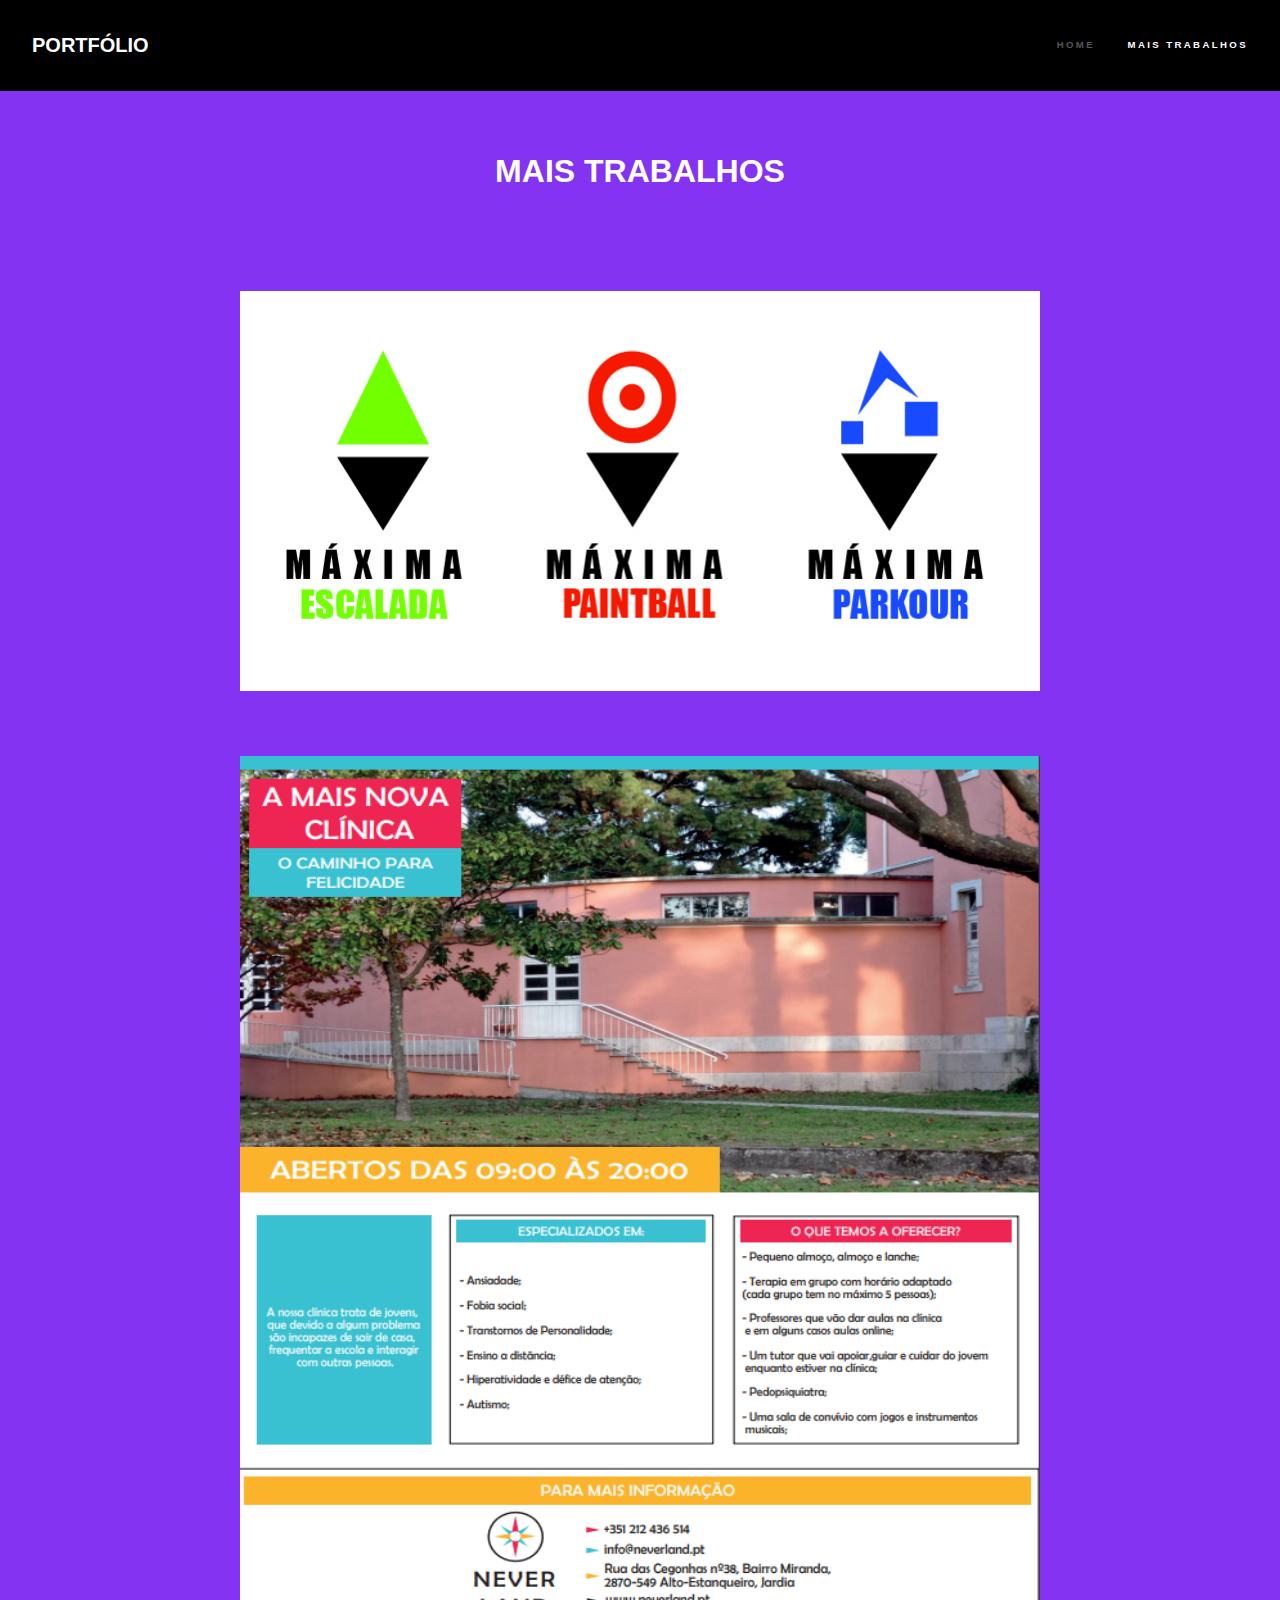
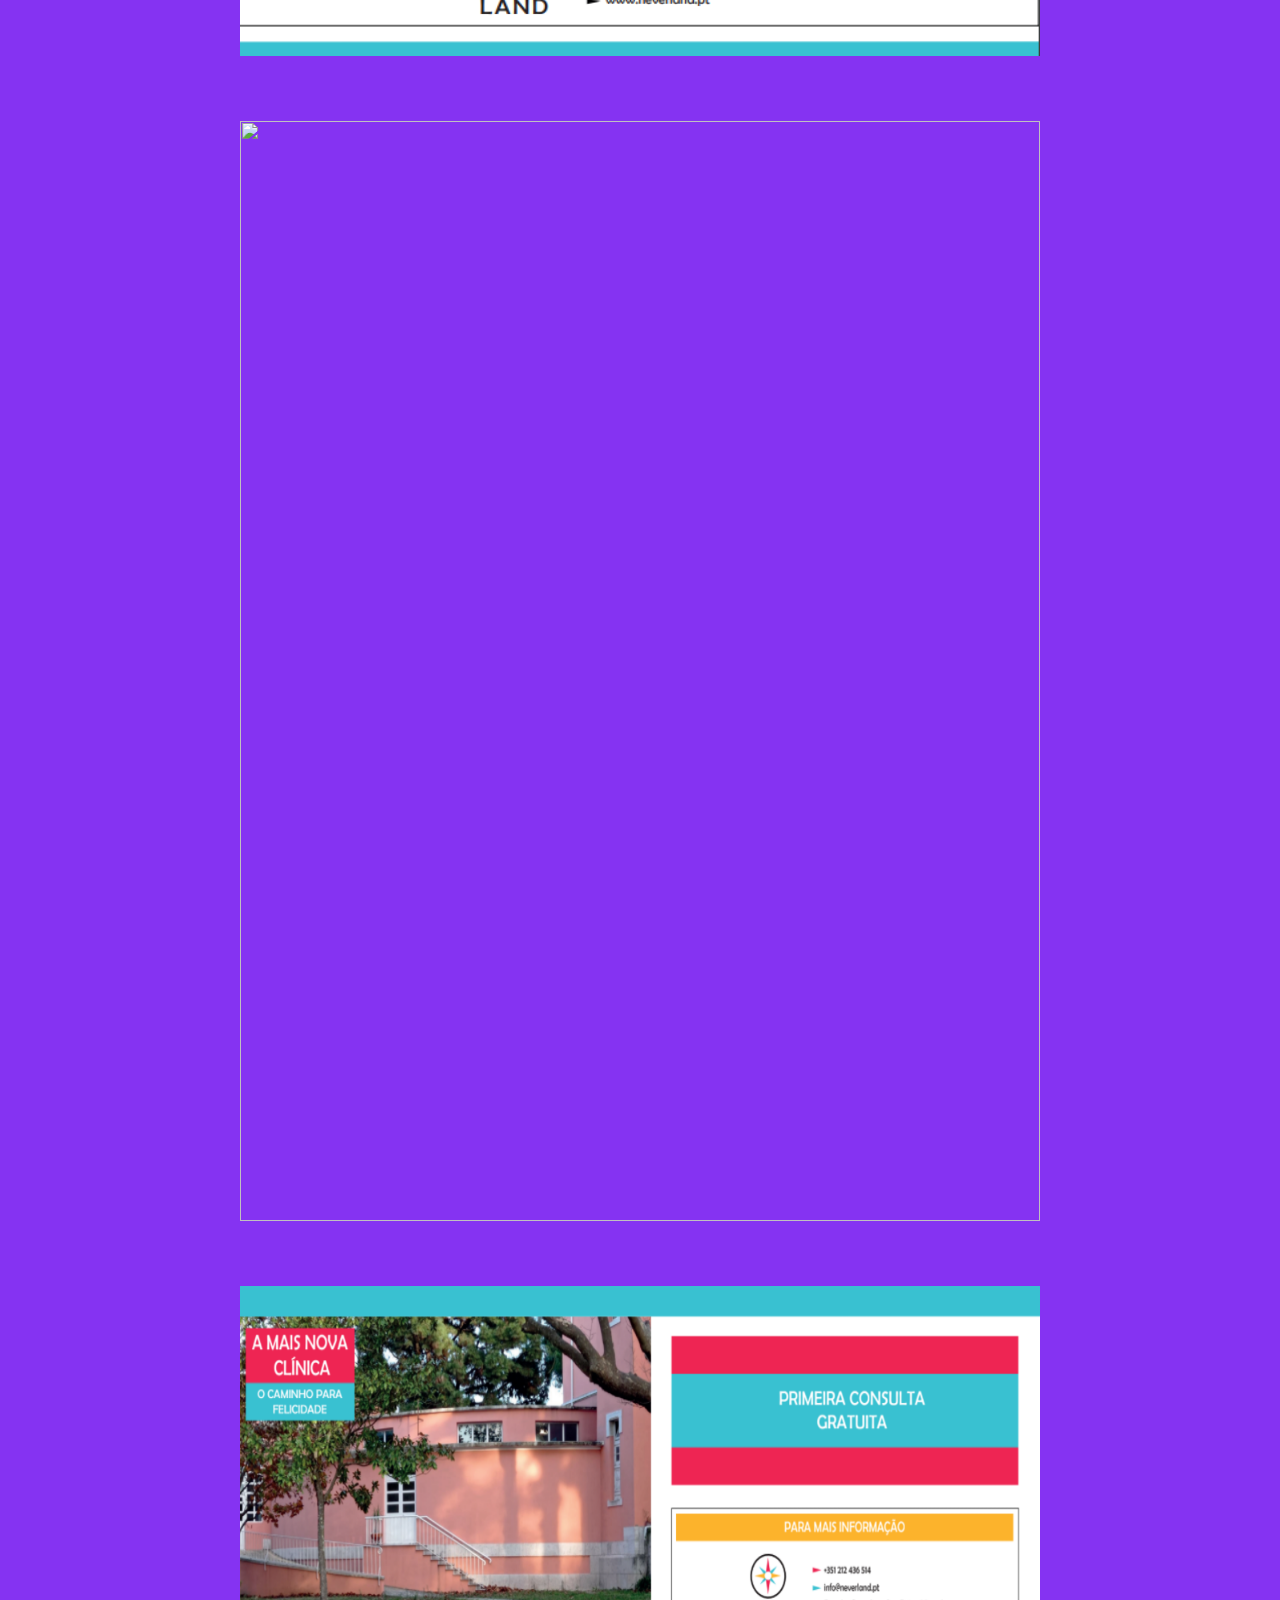
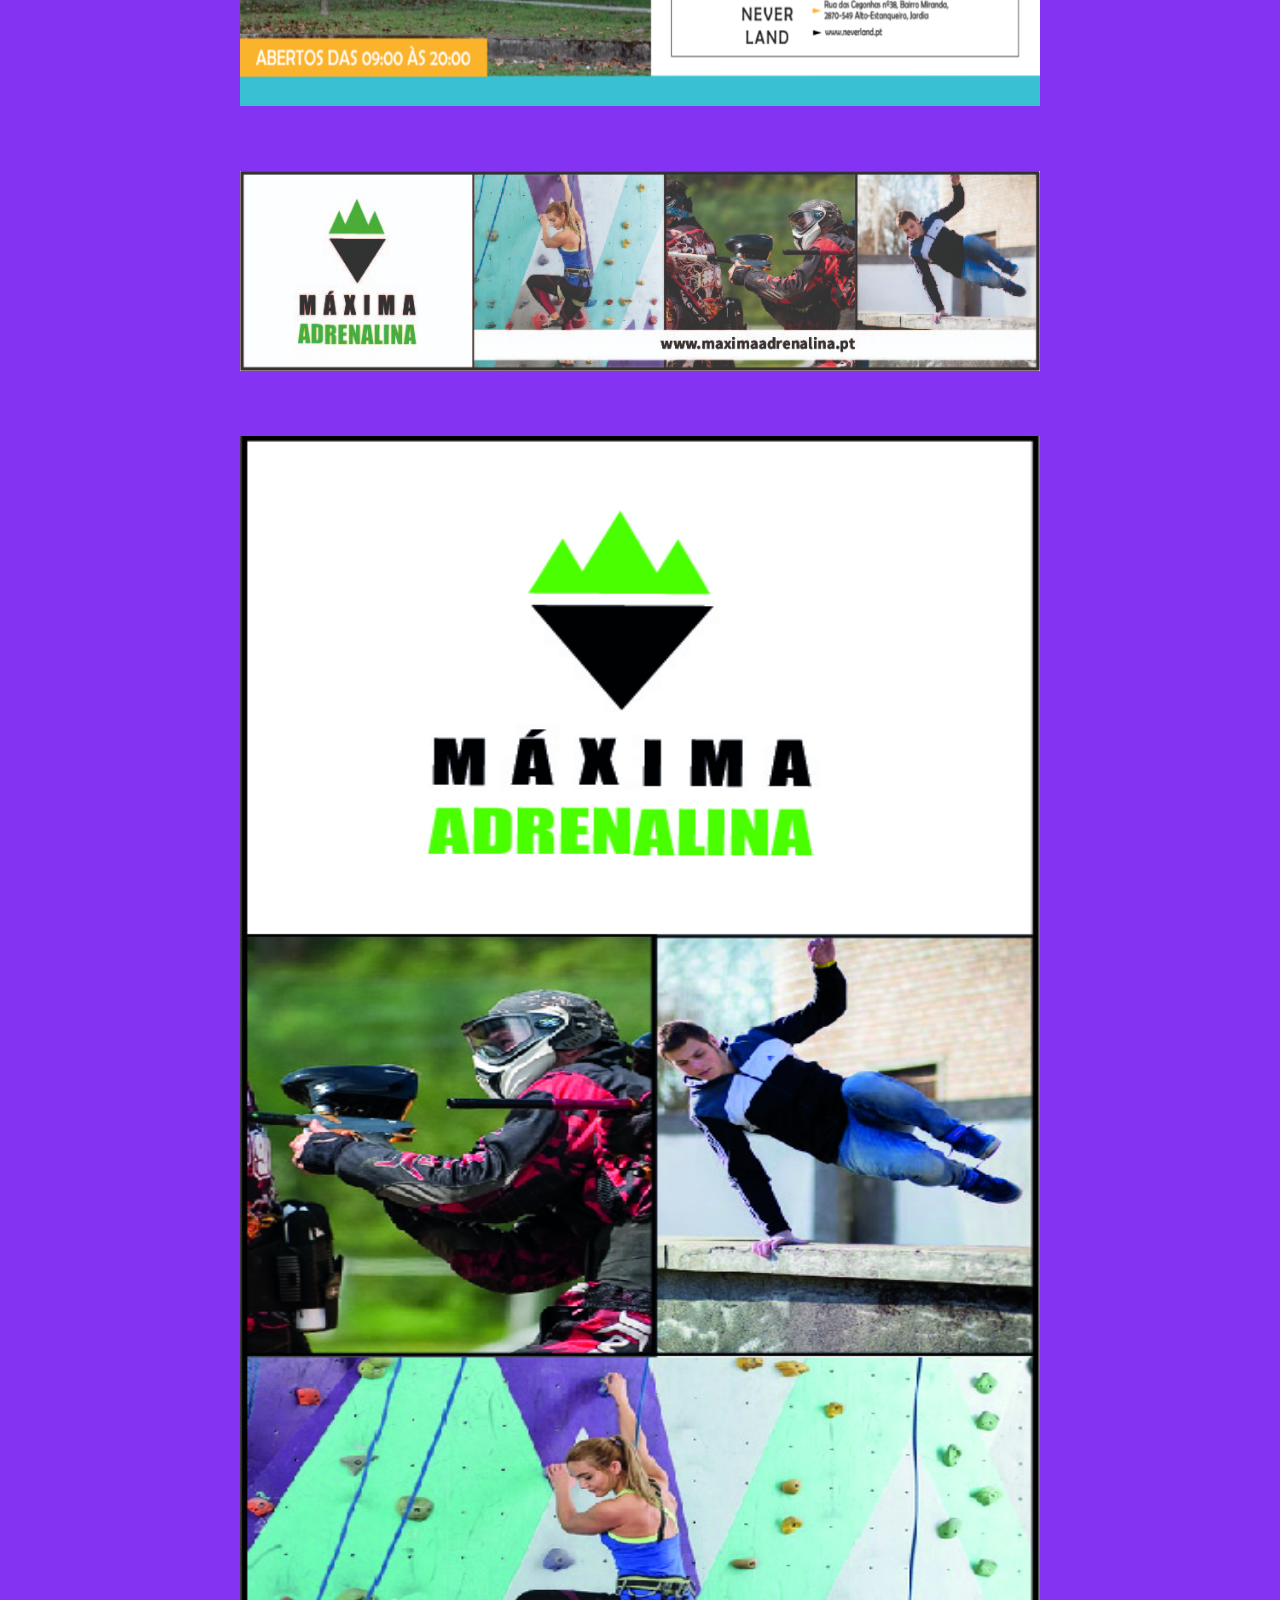
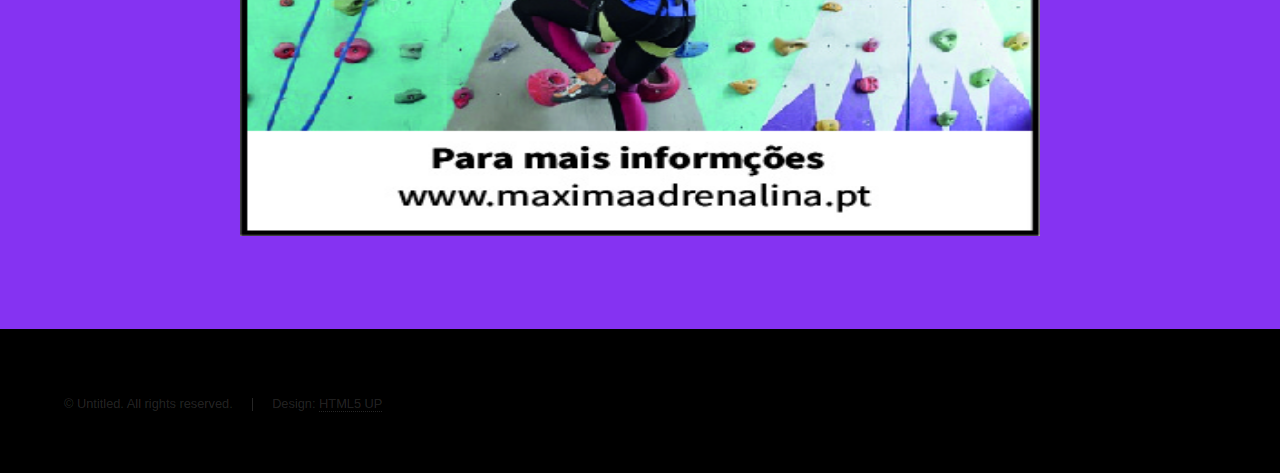
==== generic.html @ bfd0135a "Add files via upload" ====
<!DOCTYPE HTML>
<!--
	Hyperspace by HTML5 UP
	html5up.net | @ajlkn
	Free for personal and commercial use under the CCA 3.0 license (html5up.net/license)
-->
<html>
	
	<head>
		<title>Generic - Hyperspace by HTML5 UP</title>
		<meta charset="utf-8" />
		<meta name="viewport" content="width=device-width, initial-scale=1, user-scalable=no" />
		<link rel="stylesheet" href="assets/css/main.css" />
		<noscript><link rel="stylesheet" href="assets/css/noscript.css" /></noscript>
	</head>
	
	<body class="is-preload">

		<!-- Header -->
			<header id="header">
			  <a href="index.html" class="title">PORTFÓLIO&nbsp; &nbsp;</a>
				<nav>
					<ul>
						<li><a href="index.html">Home</a></li>
						<li><a href="generic.html" class="active">Mais trabalhos</a></li>
						
					</ul>
				</nav>
			</header>

		<!-- Wrapper -->
			<div id="wrapper">

				<!-- Main -->
					<section id="main" class="wrapper">
						<div class="inner">
							
							<center><h1 class="fa-2x">MAIS TRABALHOS</h1>
							<center>
							
						
					</section>

		
					
							</div>
						</section>
			
		<br>
		<br>
						<section>
							<center><img src="images/ahpois.jpg" width="800" height="400"></img></center>
							<div class="content">
								<div class="inner">
								
									 
								  </ul>
								</div>
							</div>
						</section>
		
	<br>
  
	<br>
	<section>
							<center><img src="images/Newsletter.jpg" width="800" height="900"></img></center>
							<div class="content">
								<div class="inner">
									
									 
									</ul>
								</div>
							</div>
	</section>
<br>
  
	<br>
	<section>
							<center><img src="images/cartaz.png" width="800" height="1100"></img></center>
							<div class="content"> </div>
	</section>
<br>
  
	<br>
	<section>
							<center><img src="images/anuncio 3.PNG" width="800" height="420"></img></center>
							<div class="content"> </div>
	</section>
<br>
  
	<br>
	<section>
							<center><img src="images/Anuncio 1.jpg" width="800" height="200"></img></center>
							<div class="content">
								<div class="inner">
									
									<br>
									<br>
  
									
									 
									</ul>
								</div>
							</div>
	</section>
<section>
							<center><img src="images/Anuncios 2.jpg" width="800" height="1400"></img></center>
							<div class="content">
								<div class="inner">
									
									<br>
									<br>
  
	<br>
									
									 
									</ul>
								</div>
							</div>
	</section>
			

		<!-- Footer -->

	<footer id="footer" class="wrapper alt">
				
	  <div class="inner">
					<ul class="menu">
						<li>&copy; Untitled. All rights reserved.</li><li>Design: <a href="http://html5up.net">HTML5 UP</a></li>
					</ul>
				</div>
			</footer>

		<!-- Scripts -->
			<script src="assets/js/jquery.min.js"></script>
			<script src="assets/js/jquery.scrollex.min.js"></script>
			<script src="assets/js/jquery.scrolly.min.js"></script>
			<script src="assets/js/browser.min.js"></script>
			<script src="assets/js/breakpoints.min.js"></script>
			<script src="assets/js/util.js"></script>
			<script src="assets/js/main.js"></script>

	</body>
</html>
---- assets/css/main.css ----
@import url(fontawesome-all.min.css);

/*
	Hyperspace by HTML5 UP
	html5up.net | @ajlkn
	Free for personal and commercial use under the CCA 3.0 license (html5up.net/license)
*/

html, body, div, span, applet, object,
iframe, h1, h2, h3, h4, h5, h6, p, blockquote,
pre, a, abbr, acronym, address, big, cite,
code, del, dfn, em, img, ins, kbd, q, s, samp,
small, strike, strong, sub, sup, tt, var, b,
u, i, center, dl, dt, dd, ol, ul, li, fieldset,
form, label, legend, table, caption, tbody,
tfoot, thead, tr, th, td, article, aside,
canvas, details, embed, figure, figcaption,
footer, header, hgroup, menu, nav, output, ruby,
section, summary, time, mark, audio, video {
	margin: 0;
	padding: 0;
	border: 0;
	font-size: 100%;
	font: inherit;
	vertical-align: baseline;}

article, aside, details, figcaption, figure,
footer, header, hgroup, menu, nav, section {
	display: block;}

body {
	line-height: 1;
}

ol, ul {
	list-style: none;
}

blockquote, q {
	quotes: none;
}

	blockquote:before, blockquote:after, q:before, q:after {
		content: '';
		content: none;
	}

table {
	border-collapse: collapse;
	border-spacing: 0;
}

body {
	-webkit-text-size-adjust: none;
}

mark {
	background-color: transparent;
	color: inherit;
}

input::-moz-focus-inner {
	border: 0;
	padding: 0;
}

input, select, textarea {
	-moz-appearance: none;
	-webkit-appearance: none;
	-ms-appearance: none;
	appearance: none;
}

/* Basic */

	@-ms-viewport {
		width: device-width;
	}

	body {
		-ms-overflow-style: scrollbar;
	}

	@media screen and (max-width: 480px) {

		html, body {
			min-width: 320px;
		}

	}

	html {
		box-sizing: border-box;
	}

	*, *:before, *:after {
		box-sizing: inherit;
	}

	body {
    background: #8533f2;
	}

		body.is-preload *, body.is-preload *:before, body.is-preload *:after {
			-moz-animation: none !important;
			-webkit-animation: none !important;
			-ms-animation: none !important;
			animation: none !important;
			-moz-transition: none !important;
			-webkit-transition: none !important;
			-ms-transition: none !important;
			transition: none !important;
		}

/* Type */

	body, input, select, textarea {
		color: rgba(255, 255, 255, 0.55);
		font-family: Arial, Helvetica, sans-serif;
		font-size: 16.5pt;
		font-weight: normal;
		line-height: 1.75;
	}

		@media screen and (max-width: 1680px) {

			body, input, select, textarea {
				font-size: 13pt;
			}

		}

		@media screen and (max-width: 1280px) {

			body, input, select, textarea {
				font-size: 12pt;
			}

		}

		@media screen and (max-width: 360px) {

			body, input, select, textarea {
				font-size: 11pt;
			}

		}

	a {
		-moz-transition: color 0.2s ease, border-bottom-color 0.2s ease;
		-webkit-transition: color 0.2s ease, border-bottom-color 0.2s ease;
		-ms-transition: color 0.2s ease, border-bottom-color 0.2s ease;
		transition: color 0.2s ease, border-bottom-color 0.2s ease;
		border-bottom: dotted 1px rgba(255, 255, 255, 0.35);
		color: inherit;
		text-decoration: none;
	}

		a:hover {
	border-bottom-color: transparent;
	color: #000000;
	border-width: 1px;
		}

	strong, b {
		color: #ffffff;
		font-weight: bold;
	}

	em, i {
		font-style: italic;
	}

	p {
		margin: 0 0 2em 0;
	}

	h1, h2, h3, h4, h5, h6 {
    color: #ffffff;
    font-weight: bold;
    line-height: 1;
    margin: 0 0 0.5em 0;
	}

		h1 a, h2 a, h3 a, h4 a, h5 a, h6 a {
			color: inherit;
			text-decoration: none;
		}

	h1 {
		font-size: 2.75em;
	}

		h1.major {
			margin: 0 0 1.3em 0;
			position: relative;
			padding-bottom: 0.35em;
		}

			h1.major:after {
				background-image: -moz-linear-gradient(to right, #5e42a6, #b74e91);
				background-image: -webkit-linear-gradient(to right, #5e42a6, #b74e91);
				background-image: -ms-linear-gradient(to right, #5e42a6, #b74e91);
				background-image: linear-gradient(to right, #5e42a6, #b74e91);
				-moz-transition: max-width 0.2s ease;
				-webkit-transition: max-width 0.2s ease;
				-ms-transition: max-width 0.2s ease;
				transition: max-width 0.2s ease;
				border-radius: 0.2em;
				bottom: 0;
				content: '';
				height: 0.05em;
				position: absolute;
				right: 0;
				width: 100%;
			}

	h2 {
		font-size: 1.75em;
	}

	h3 {
		font-size: 1.1em;
	}

	h4 {
		font-size: 1em;
	}

	h5 {
		font-size: 0.8em;
	}

	h6 {
		font-size: 0.6em;
	}

	@media screen and (max-width: 736px) {

		h1 {
			font-size: 2em;
		}

		h2 {
			font-size: 1.25em;
		}

		h3 {
			font-size: 1em;
		}

		h4 {
			font-size: 0.8em;
		}

		h5 {
			font-size: 0.6em;
		}

		h6 {
			font-size: 0.6em;
		}

	}

	sub {
		font-size: 0.8em;
		position: relative;
		top: 0.5em;
	}

	sup {
		font-size: 0.8em;
		position: relative;
		top: -0.5em;
	}

	blockquote {
		border-left: solid 4px rgba(255, 255, 255, 0.15);
		font-style: italic;
		margin: 0 0 2em 0;
		padding: 0.5em 0 0.5em 2em;
	}

	code {
		background: rgba(255, 255, 255, 0.05);
		border-radius: 0.25em;
		border: solid 1px rgba(255, 255, 255, 0.15);
		font-family: "Courier New", monospace;
		font-size: 0.9em;
		margin: 0 0.25em;
		padding: 0.25em 0.65em;
	}

	pre {
		-webkit-overflow-scrolling: touch;
		font-family: "Courier New", monospace;
		font-size: 0.9em;
		margin: 0 0 2em 0;
	}

		pre code {
			display: block;
			line-height: 1.75em;
			padding: 1em 1.5em;
			overflow-x: auto;
		}

	hr {
		border: 0;
		border-bottom: solid 1px rgba(255, 255, 255, 0.15);
		margin: 2em 0;
	}

		hr.major {
			margin: 3em 0;
		}

	.align-left {
		text-align: left;
	}

	.align-center {
		text-align: center;
	}

	.align-right {
		text-align: right;
	}

/* Row */

	.row {
		display: flex;
		flex-wrap: wrap;
		box-sizing: border-box;
		align-items: stretch;
	}

		.row > * {
			box-sizing: border-box;
		}

		.row.gtr-uniform > * > :last-child {
			margin-bottom: 0;
		}

		.row.aln-left {
			justify-content: flex-start;
		}

		.row.aln-center {
			justify-content: center;
		}

		.row.aln-right {
			justify-content: flex-end;
		}

		.row.aln-top {
			align-items: flex-start;
		}

		.row.aln-middle {
			align-items: center;
		}

		.row.aln-bottom {
			align-items: flex-end;
		}

		.row > .imp {
			order: -1;
		}

		.row > .col-1 {
			width: 8.33333%;
		}

		.row > .off-1 {
			margin-left: 8.33333%;
		}

		.row > .col-2 {
			width: 16.66667%;
		}

		.row > .off-2 {
			margin-left: 16.66667%;
		}

		.row > .col-3 {
			width: 25%;
		}

		.row > .off-3 {
			margin-left: 25%;
		}

		.row > .col-4 {
			width: 33.33333%;
		}

		.row > .off-4 {
			margin-left: 33.33333%;
		}

		.row > .col-5 {
			width: 41.66667%;
		}

		.row > .off-5 {
			margin-left: 41.66667%;
		}

		.row > .col-6 {
			width: 50%;
		}

		.row > .off-6 {
			margin-left: 50%;
		}

		.row > .col-7 {
			width: 58.33333%;
		}

		.row > .off-7 {
			margin-left: 58.33333%;
		}

		.row > .col-8 {
			width: 66.66667%;
		}

		.row > .off-8 {
			margin-left: 66.66667%;
		}

		.row > .col-9 {
			width: 75%;
		}

		.row > .off-9 {
			margin-left: 75%;
		}

		.row > .col-10 {
			width: 83.33333%;
		}

		.row > .off-10 {
			margin-left: 83.33333%;
		}

		.row > .col-11 {
			width: 91.66667%;
		}

		.row > .off-11 {
			margin-left: 91.66667%;
		}

		.row > .col-12 {
			width: 100%;
		}

		.row > .off-12 {
			margin-left: 100%;
		}

		.row.gtr-0 {
			margin-top: 0;
			margin-left: 0em;
		}

			.row.gtr-0 > * {
				padding: 0 0 0 0em;
			}

			.row.gtr-0.gtr-uniform {
				margin-top: 0em;
			}

				.row.gtr-0.gtr-uniform > * {
					padding-top: 0em;
				}

		.row.gtr-25 {
			margin-top: 0;
			margin-left: -0.375em;
		}

			.row.gtr-25 > * {
				padding: 0 0 0 0.375em;
			}

			.row.gtr-25.gtr-uniform {
				margin-top: -0.375em;
			}

				.row.gtr-25.gtr-uniform > * {
					padding-top: 0.375em;
				}

		.row.gtr-50 {
			margin-top: 0;
			margin-left: -0.75em;
		}

			.row.gtr-50 > * {
				padding: 0 0 0 0.75em;
			}

			.row.gtr-50.gtr-uniform {
				margin-top: -0.75em;
			}

				.row.gtr-50.gtr-uniform > * {
					padding-top: 0.75em;
				}

		.row {
			margin-top: 0;
			margin-left: -1.5em;
		}

			.row > * {
				padding: 0 0 0 1.5em;
			}

			.row.gtr-uniform {
				margin-top: -1.5em;
			}

				.row.gtr-uniform > * {
					padding-top: 1.5em;
				}

		.row.gtr-150 {
			margin-top: 0;
			margin-left: -2.25em;
		}

			.row.gtr-150 > * {
				padding: 0 0 0 2.25em;
			}

			.row.gtr-150.gtr-uniform {
				margin-top: -2.25em;
			}

				.row.gtr-150.gtr-uniform > * {
					padding-top: 2.25em;
				}

		.row.gtr-200 {
			margin-top: 0;
			margin-left: -3em;
		}

			.row.gtr-200 > * {
				padding: 0 0 0 3em;
			}

			.row.gtr-200.gtr-uniform {
				margin-top: -3em;
			}

				.row.gtr-200.gtr-uniform > * {
					padding-top: 3em;
				}

		@media screen and (max-width: 1680px) {

			.row {
				display: flex;
				flex-wrap: wrap;
				box-sizing: border-box;
				align-items: stretch;
			}

				.row > * {
					box-sizing: border-box;
				}

				.row.gtr-uniform > * > :last-child {
					margin-bottom: 0;
				}

				.row.aln-left {
					justify-content: flex-start;
				}

				.row.aln-center {
					justify-content: center;
				}

				.row.aln-right {
					justify-content: flex-end;
				}

				.row.aln-top {
					align-items: flex-start;
				}

				.row.aln-middle {
					align-items: center;
				}

				.row.aln-bottom {
					align-items: flex-end;
				}

				.row > .imp-xlarge {
					order: -1;
				}

				.row > .col-1-xlarge {
					width: 8.33333%;
				}

				.row > .off-1-xlarge {
					margin-left: 8.33333%;
				}

				.row > .col-2-xlarge {
					width: 16.66667%;
				}

				.row > .off-2-xlarge {
					margin-left: 16.66667%;
				}

				.row > .col-3-xlarge {
					width: 25%;
				}

				.row > .off-3-xlarge {
					margin-left: 25%;
				}

				.row > .col-4-xlarge {
					width: 33.33333%;
				}

				.row > .off-4-xlarge {
					margin-left: 33.33333%;
				}

				.row > .col-5-xlarge {
					width: 41.66667%;
				}

				.row > .off-5-xlarge {
					margin-left: 41.66667%;
				}

				.row > .col-6-xlarge {
					width: 50%;
				}

				.row > .off-6-xlarge {
					margin-left: 50%;
				}

				.row > .col-7-xlarge {
					width: 58.33333%;
				}

				.row > .off-7-xlarge {
					margin-left: 58.33333%;
				}

				.row > .col-8-xlarge {
					width: 66.66667%;
				}

				.row > .off-8-xlarge {
					margin-left: 66.66667%;
				}

				.row > .col-9-xlarge {
					width: 75%;
				}

				.row > .off-9-xlarge {
					margin-left: 75%;
				}

				.row > .col-10-xlarge {
					width: 83.33333%;
				}

				.row > .off-10-xlarge {
					margin-left: 83.33333%;
				}

				.row > .col-11-xlarge {
					width: 91.66667%;
				}

				.row > .off-11-xlarge {
					margin-left: 91.66667%;
				}

				.row > .col-12-xlarge {
					width: 100%;
				}

				.row > .off-12-xlarge {
					margin-left: 100%;
				}

				.row.gtr-0 {
					margin-top: 0;
					margin-left: 0em;
				}

					.row.gtr-0 > * {
						padding: 0 0 0 0em;
					}

					.row.gtr-0.gtr-uniform {
						margin-top: 0em;
					}

						.row.gtr-0.gtr-uniform > * {
							padding-top: 0em;
						}

				.row.gtr-25 {
					margin-top: 0;
					margin-left: -0.375em;
				}

					.row.gtr-25 > * {
						padding: 0 0 0 0.375em;
					}

					.row.gtr-25.gtr-uniform {
						margin-top: -0.375em;
					}

						.row.gtr-25.gtr-uniform > * {
							padding-top: 0.375em;
						}

				.row.gtr-50 {
					margin-top: 0;
					margin-left: -0.75em;
				}

					.row.gtr-50 > * {
						padding: 0 0 0 0.75em;
					}

					.row.gtr-50.gtr-uniform {
						margin-top: -0.75em;
					}

						.row.gtr-50.gtr-uniform > * {
							padding-top: 0.75em;
						}

				.row {
					margin-top: 0;
					margin-left: -1.5em;
				}

					.row > * {
						padding: 0 0 0 1.5em;
					}

					.row.gtr-uniform {
						margin-top: -1.5em;
					}

						.row.gtr-uniform > * {
							padding-top: 1.5em;
						}

				.row.gtr-150 {
					margin-top: 0;
					margin-left: -2.25em;
				}

					.row.gtr-150 > * {
						padding: 0 0 0 2.25em;
					}

					.row.gtr-150.gtr-uniform {
						margin-top: -2.25em;
					}

						.row.gtr-150.gtr-uniform > * {
							padding-top: 2.25em;
						}

				.row.gtr-200 {
					margin-top: 0;
					margin-left: -3em;
				}

					.row.gtr-200 > * {
						padding: 0 0 0 3em;
					}

					.row.gtr-200.gtr-uniform {
						margin-top: -3em;
					}

						.row.gtr-200.gtr-uniform > * {
							padding-top: 3em;
						}

		}

		@media screen and (max-width: 1280px) {

			.row {
				display: flex;
				flex-wrap: wrap;
				box-sizing: border-box;
				align-items: stretch;
			}

				.row > * {
					box-sizing: border-box;
				}

				.row.gtr-uniform > * > :last-child {
					margin-bottom: 0;
				}

				.row.aln-left {
					justify-content: flex-start;
				}

				.row.aln-center {
					justify-content: center;
				}

				.row.aln-right {
					justify-content: flex-end;
				}

				.row.aln-top {
					align-items: flex-start;
				}

				.row.aln-middle {
					align-items: center;
				}

				.row.aln-bottom {
					align-items: flex-end;
				}

				.row > .imp-large {
					order: -1;
				}

				.row > .col-1-large {
					width: 8.33333%;
				}

				.row > .off-1-large {
					margin-left: 8.33333%;
				}

				.row > .col-2-large {
					width: 16.66667%;
				}

				.row > .off-2-large {
					margin-left: 16.66667%;
				}

				.row > .col-3-large {
					width: 25%;
				}

				.row > .off-3-large {
					margin-left: 25%;
				}

				.row > .col-4-large {
					width: 33.33333%;
				}

				.row > .off-4-large {
					margin-left: 33.33333%;
				}

				.row > .col-5-large {
					width: 41.66667%;
				}

				.row > .off-5-large {
					margin-left: 41.66667%;
				}

				.row > .col-6-large {
					width: 50%;
				}

				.row > .off-6-large {
					margin-left: 50%;
				}

				.row > .col-7-large {
					width: 58.33333%;
				}

				.row > .off-7-large {
					margin-left: 58.33333%;
				}

				.row > .col-8-large {
					width: 66.66667%;
				}

				.row > .off-8-large {
					margin-left: 66.66667%;
				}

				.row > .col-9-large {
					width: 75%;
				}

				.row > .off-9-large {
					margin-left: 75%;
				}

				.row > .col-10-large {
					width: 83.33333%;
				}

				.row > .off-10-large {
					margin-left: 83.33333%;
				}

				.row > .col-11-large {
					width: 91.66667%;
				}

				.row > .off-11-large {
					margin-left: 91.66667%;
				}

				.row > .col-12-large {
					width: 100%;
				}

				.row > .off-12-large {
					margin-left: 100%;
				}

				.row.gtr-0 {
					margin-top: 0;
					margin-left: 0em;
				}

					.row.gtr-0 > * {
						padding: 0 0 0 0em;
					}

					.row.gtr-0.gtr-uniform {
						margin-top: 0em;
					}

						.row.gtr-0.gtr-uniform > * {
							padding-top: 0em;
						}

				.row.gtr-25 {
					margin-top: 0;
					margin-left: -0.375em;
				}

					.row.gtr-25 > * {
						padding: 0 0 0 0.375em;
					}

					.row.gtr-25.gtr-uniform {
						margin-top: -0.375em;
					}

						.row.gtr-25.gtr-uniform > * {
							padding-top: 0.375em;
						}

				.row.gtr-50 {
					margin-top: 0;
					margin-left: -0.75em;
				}

					.row.gtr-50 > * {
						padding: 0 0 0 0.75em;
					}

					.row.gtr-50.gtr-uniform {
						margin-top: -0.75em;
					}

						.row.gtr-50.gtr-uniform > * {
							padding-top: 0.75em;
						}

				.row {
					margin-top: 0;
					margin-left: -1.5em;
				}

					.row > * {
						padding: 0 0 0 1.5em;
					}

					.row.gtr-uniform {
						margin-top: -1.5em;
					}

						.row.gtr-uniform > * {
							padding-top: 1.5em;
						}

				.row.gtr-150 {
					margin-top: 0;
					margin-left: -2.25em;
				}

					.row.gtr-150 > * {
						padding: 0 0 0 2.25em;
					}

					.row.gtr-150.gtr-uniform {
						margin-top: -2.25em;
					}

						.row.gtr-150.gtr-uniform > * {
							padding-top: 2.25em;
						}

				.row.gtr-200 {
					margin-top: 0;
					margin-left: -3em;
				}

					.row.gtr-200 > * {
						padding: 0 0 0 3em;
					}

					.row.gtr-200.gtr-uniform {
						margin-top: -3em;
					}

						.row.gtr-200.gtr-uniform > * {
							padding-top: 3em;
						}

		}

		@media screen and (max-width: 980px) {

			.row {
				display: flex;
				flex-wrap: wrap;
				box-sizing: border-box;
				align-items: stretch;
			}

				.row > * {
					box-sizing: border-box;
				}

				.row.gtr-uniform > * > :last-child {
					margin-bottom: 0;
				}

				.row.aln-left {
					justify-content: flex-start;
				}

				.row.aln-center {
					justify-content: center;
				}

				.row.aln-right {
					justify-content: flex-end;
				}

				.row.aln-top {
					align-items: flex-start;
				}

				.row.aln-middle {
					align-items: center;
				}

				.row.aln-bottom {
					align-items: flex-end;
				}

				.row > .imp-medium {
					order: -1;
				}

				.row > .col-1-medium {
					width: 8.33333%;
				}

				.row > .off-1-medium {
					margin-left: 8.33333%;
				}

				.row > .col-2-medium {
					width: 16.66667%;
				}

				.row > .off-2-medium {
					margin-left: 16.66667%;
				}

				.row > .col-3-medium {
					width: 25%;
				}

				.row > .off-3-medium {
					margin-left: 25%;
				}

				.row > .col-4-medium {
					width: 33.33333%;
				}

				.row > .off-4-medium {
					margin-left: 33.33333%;
				}

				.row > .col-5-medium {
					width: 41.66667%;
				}

				.row > .off-5-medium {
					margin-left: 41.66667%;
				}

				.row > .col-6-medium {
					width: 50%;
				}

				.row > .off-6-medium {
					margin-left: 50%;
				}

				.row > .col-7-medium {
					width: 58.33333%;
				}

				.row > .off-7-medium {
					margin-left: 58.33333%;
				}

				.row > .col-8-medium {
					width: 66.66667%;
				}

				.row > .off-8-medium {
					margin-left: 66.66667%;
				}

				.row > .col-9-medium {
					width: 75%;
				}

				.row > .off-9-medium {
					margin-left: 75%;
				}

				.row > .col-10-medium {
					width: 83.33333%;
				}

				.row > .off-10-medium {
					margin-left: 83.33333%;
				}

				.row > .col-11-medium {
					width: 91.66667%;
				}

				.row > .off-11-medium {
					margin-left: 91.66667%;
				}

				.row > .col-12-medium {
					width: 100%;
				}

				.row > .off-12-medium {
					margin-left: 100%;
				}

				.row.gtr-0 {
					margin-top: 0;
					margin-left: 0em;
				}

					.row.gtr-0 > * {
						padding: 0 0 0 0em;
					}

					.row.gtr-0.gtr-uniform {
						margin-top: 0em;
					}

						.row.gtr-0.gtr-uniform > * {
							padding-top: 0em;
						}

				.row.gtr-25 {
					margin-top: 0;
					margin-left: -0.375em;
				}

					.row.gtr-25 > * {
						padding: 0 0 0 0.375em;
					}

					.row.gtr-25.gtr-uniform {
						margin-top: -0.375em;
					}

						.row.gtr-25.gtr-uniform > * {
							padding-top: 0.375em;
						}

				.row.gtr-50 {
					margin-top: 0;
					margin-left: -0.75em;
				}

					.row.gtr-50 > * {
						padding: 0 0 0 0.75em;
					}

					.row.gtr-50.gtr-uniform {
						margin-top: -0.75em;
					}

						.row.gtr-50.gtr-uniform > * {
							padding-top: 0.75em;
						}

				.row {
					margin-top: 0;
					margin-left: -1.5em;
				}

					.row > * {
						padding: 0 0 0 1.5em;
					}

					.row.gtr-uniform {
						margin-top: -1.5em;
					}

						.row.gtr-uniform > * {
							padding-top: 1.5em;
						}

				.row.gtr-150 {
					margin-top: 0;
					margin-left: -2.25em;
				}

					.row.gtr-150 > * {
						padding: 0 0 0 2.25em;
					}

					.row.gtr-150.gtr-uniform {
						margin-top: -2.25em;
					}

						.row.gtr-150.gtr-uniform > * {
							padding-top: 2.25em;
						}

				.row.gtr-200 {
					margin-top: 0;
					margin-left: -3em;
				}

					.row.gtr-200 > * {
						padding: 0 0 0 3em;
					}

					.row.gtr-200.gtr-uniform {
						margin-top: -3em;
					}

						.row.gtr-200.gtr-uniform > * {
							padding-top: 3em;
						}

		}

		@media screen and (max-width: 736px) {

			.row {
				display: flex;
				flex-wrap: wrap;
				box-sizing: border-box;
				align-items: stretch;
			}

				.row > * {
					box-sizing: border-box;
				}

				.row.gtr-uniform > * > :last-child {
					margin-bottom: 0;
				}

				.row.aln-left {
					justify-content: flex-start;
				}

				.row.aln-center {
					justify-content: center;
				}

				.row.aln-right {
					justify-content: flex-end;
				}

				.row.aln-top {
					align-items: flex-start;
				}

				.row.aln-middle {
					align-items: center;
				}

				.row.aln-bottom {
					align-items: flex-end;
				}

				.row > .imp-small {
					order: -1;
				}

				.row > .col-1-small {
					width: 8.33333%;
				}

				.row > .off-1-small {
					margin-left: 8.33333%;
				}

				.row > .col-2-small {
					width: 16.66667%;
				}

				.row > .off-2-small {
					margin-left: 16.66667%;
				}

				.row > .col-3-small {
					width: 25%;
				}

				.row > .off-3-small {
					margin-left: 25%;
				}

				.row > .col-4-small {
					width: 33.33333%;
				}

				.row > .off-4-small {
					margin-left: 33.33333%;
				}

				.row > .col-5-small {
					width: 41.66667%;
				}

				.row > .off-5-small {
					margin-left: 41.66667%;
				}

				.row > .col-6-small {
					width: 50%;
				}

				.row > .off-6-small {
					margin-left: 50%;
				}

				.row > .col-7-small {
					width: 58.33333%;
				}

				.row > .off-7-small {
					margin-left: 58.33333%;
				}

				.row > .col-8-small {
					width: 66.66667%;
				}

				.row > .off-8-small {
					margin-left: 66.66667%;
				}

				.row > .col-9-small {
					width: 75%;
				}

				.row > .off-9-small {
					margin-left: 75%;
				}

				.row > .col-10-small {
					width: 83.33333%;
				}

				.row > .off-10-small {
					margin-left: 83.33333%;
				}

				.row > .col-11-small {
					width: 91.66667%;
				}

				.row > .off-11-small {
					margin-left: 91.66667%;
				}

				.row > .col-12-small {
					width: 100%;
				}

				.row > .off-12-small {
					margin-left: 100%;
				}

				.row.gtr-0 {
					margin-top: 0;
					margin-left: 0em;
				}

					.row.gtr-0 > * {
						padding: 0 0 0 0em;
					}

					.row.gtr-0.gtr-uniform {
						margin-top: 0em;
					}

						.row.gtr-0.gtr-uniform > * {
							padding-top: 0em;
						}

				.row.gtr-25 {
					margin-top: 0;
					margin-left: -0.375em;
				}

					.row.gtr-25 > * {
						padding: 0 0 0 0.375em;
					}

					.row.gtr-25.gtr-uniform {
						margin-top: -0.375em;
					}

						.row.gtr-25.gtr-uniform > * {
							padding-top: 0.375em;
						}

				.row.gtr-50 {
					margin-top: 0;
					margin-left: -0.75em;
				}

					.row.gtr-50 > * {
						padding: 0 0 0 0.75em;
					}

					.row.gtr-50.gtr-uniform {
						margin-top: -0.75em;
					}

						.row.gtr-50.gtr-uniform > * {
							padding-top: 0.75em;
						}

				.row {
					margin-top: 0;
					margin-left: -1.5em;
				}

					.row > * {
						padding: 0 0 0 1.5em;
					}

					.row.gtr-uniform {
						margin-top: -1.5em;
					}

						.row.gtr-uniform > * {
							padding-top: 1.5em;
						}

				.row.gtr-150 {
					margin-top: 0;
					margin-left: -2.25em;
				}

					.row.gtr-150 > * {
						padding: 0 0 0 2.25em;
					}

					.row.gtr-150.gtr-uniform {
						margin-top: -2.25em;
					}

						.row.gtr-150.gtr-uniform > * {
							padding-top: 2.25em;
						}

				.row.gtr-200 {
					margin-top: 0;
					margin-left: -3em;
				}

					.row.gtr-200 > * {
						padding: 0 0 0 3em;
					}

					.row.gtr-200.gtr-uniform {
						margin-top: -3em;
					}

						.row.gtr-200.gtr-uniform > * {
							padding-top: 3em;
						}

		}

		@media screen and (max-width: 480px) {

			.row {
				display: flex;
				flex-wrap: wrap;
				box-sizing: border-box;
				align-items: stretch;
			}

				.row > * {
					box-sizing: border-box;
				}

				.row.gtr-uniform > * > :last-child {
					margin-bottom: 0;
				}

				.row.aln-left {
					justify-content: flex-start;
				}

				.row.aln-center {
					justify-content: center;
				}

				.row.aln-right {
					justify-content: flex-end;
				}

				.row.aln-top {
					align-items: flex-start;
				}

				.row.aln-middle {
					align-items: center;
				}

				.row.aln-bottom {
					align-items: flex-end;
				}

				.row > .imp-xsmall {
					order: -1;
				}

				.row > .col-1-xsmall {
					width: 8.33333%;
				}

				.row > .off-1-xsmall {
					margin-left: 8.33333%;
				}

				.row > .col-2-xsmall {
					width: 16.66667%;
				}

				.row > .off-2-xsmall {
					margin-left: 16.66667%;
				}

				.row > .col-3-xsmall {
					width: 25%;
				}

				.row > .off-3-xsmall {
					margin-left: 25%;
				}

				.row > .col-4-xsmall {
					width: 33.33333%;
				}

				.row > .off-4-xsmall {
					margin-left: 33.33333%;
				}

				.row > .col-5-xsmall {
					width: 41.66667%;
				}

				.row > .off-5-xsmall {
					margin-left: 41.66667%;
				}

				.row > .col-6-xsmall {
					width: 50%;
				}

				.row > .off-6-xsmall {
					margin-left: 50%;
				}

				.row > .col-7-xsmall {
					width: 58.33333%;
				}

				.row > .off-7-xsmall {
					margin-left: 58.33333%;
				}

				.row > .col-8-xsmall {
					width: 66.66667%;
				}

				.row > .off-8-xsmall {
					margin-left: 66.66667%;
				}

				.row > .col-9-xsmall {
					width: 75%;
				}

				.row > .off-9-xsmall {
					margin-left: 75%;
				}

				.row > .col-10-xsmall {
					width: 83.33333%;
				}

				.row > .off-10-xsmall {
					margin-left: 83.33333%;
				}

				.row > .col-11-xsmall {
					width: 91.66667%;
				}

				.row > .off-11-xsmall {
					margin-left: 91.66667%;
				}

				.row > .col-12-xsmall {
					width: 100%;
				}

				.row > .off-12-xsmall {
					margin-left: 100%;
				}

				.row.gtr-0 {
					margin-top: 0;
					margin-left: 0em;
				}

					.row.gtr-0 > * {
						padding: 0 0 0 0em;
					}

					.row.gtr-0.gtr-uniform {
						margin-top: 0em;
					}

						.row.gtr-0.gtr-uniform > * {
							padding-top: 0em;
						}

				.row.gtr-25 {
					margin-top: 0;
					margin-left: -0.375em;
				}

					.row.gtr-25 > * {
						padding: 0 0 0 0.375em;
					}

					.row.gtr-25.gtr-uniform {
						margin-top: -0.375em;
					}

						.row.gtr-25.gtr-uniform > * {
							padding-top: 0.375em;
						}

				.row.gtr-50 {
					margin-top: 0;
					margin-left: -0.75em;
				}

					.row.gtr-50 > * {
						padding: 0 0 0 0.75em;
					}

					.row.gtr-50.gtr-uniform {
						margin-top: -0.75em;
					}

						.row.gtr-50.gtr-uniform > * {
							padding-top: 0.75em;
						}

				.row {
					margin-top: 0;
					margin-left: -1.5em;
				}

					.row > * {
						padding: 0 0 0 1.5em;
					}

					.row.gtr-uniform {
						margin-top: -1.5em;
					}

						.row.gtr-uniform > * {
							padding-top: 1.5em;
						}

				.row.gtr-150 {
					margin-top: 0;
					margin-left: -2.25em;
				}

					.row.gtr-150 > * {
						padding: 0 0 0 2.25em;
					}

					.row.gtr-150.gtr-uniform {
						margin-top: -2.25em;
					}

						.row.gtr-150.gtr-uniform > * {
							padding-top: 2.25em;
						}

				.row.gtr-200 {
					margin-top: 0;
					margin-left: -3em;
				}

					.row.gtr-200 > * {
						padding: 0 0 0 3em;
					}

					.row.gtr-200.gtr-uniform {
						margin-top: -3em;
					}

						.row.gtr-200.gtr-uniform > * {
							padding-top: 3em;
						}

		}

/* Box */

	.box {
		border-radius: 0.25em;
		border: solid 1px rgba(255, 255, 255, 0.15);
		margin-bottom: 2em;
		padding: 1.5em;
	}

		.box > :last-child,
		.box > :last-child > :last-child,
		.box > :last-child > :last-child > :last-child {
			margin-bottom: 0;
		}

		.box.alt {
			border: 0;
			border-radius: 0;
			padding: 0;
		}

/* Button */

	input[type="submit"],
	input[type="reset"],
	input[type="button"],
	button,
	.button {
		-moz-appearance: none;
		-webkit-appearance: none;
		-ms-appearance: none;
		appearance: none;
		-moz-transition: border-color 0.2s ease;
		-webkit-transition: border-color 0.2s ease;
		-ms-transition: border-color 0.2s ease;
		transition: border-color 0.2s ease;
		background-color: transparent;
		border: solid 1px !important;
		border-color: rgba(255, 255, 255, 0.15) !important;
		border-radius: 3em;
		color: #ffffff !important;
		cursor: pointer;
		display: inline-block;
		font-size: 0.6em;
		font-weight: bold;
		height: calc(4.75em + 2px);
		letter-spacing: 0.25em;
		line-height: 4.75em;
		outline: 0;
		padding: 0 3.75em;
		position: relative;
		text-align: center;
		text-decoration: none;
		text-transform: uppercase;
		white-space: nowrap;
	}

		input[type="submit"]:after,
		input[type="reset"]:after,
		input[type="button"]:after,
		button:after,
		.button:after {
			-moz-transform: scale(0.25);
			-webkit-transform: scale(0.25);
			-ms-transform: scale(0.25);
			transform: scale(0.25);
			pointer-events: none;
			-moz-transition: opacity 0.2s ease, -moz-transform 0.2s ease;
			-webkit-transition: opacity 0.2s ease, -webkit-transform 0.2s ease;
			-ms-transition: opacity 0.2s ease, -ms-transform 0.2s ease;
			transition: opacity 0.2s ease, transform 0.2s ease;
			background: #ffffff;
			border-radius: 3em;
			content: '';
			height: 100%;
			left: 0;
			opacity: 0;
			position: absolute;
			top: 0;
			width: 100%;
		}

		input[type="submit"].icon:before,
		input[type="reset"].icon:before,
		input[type="button"].icon:before,
		button.icon:before,
		.button.icon:before {
			margin-right: 0.75em;
		}

		input[type="submit"].fit,
		input[type="reset"].fit,
		input[type="button"].fit,
		button.fit,
		.button.fit {
			width: 100%;
		}

		input[type="submit"].small,
		input[type="reset"].small,
		input[type="button"].small,
		button.small,
		.button.small {
			font-size: 0.4em;
		}

		input[type="submit"].large,
		input[type="reset"].large,
		input[type="button"].large,
		button.large,
		.button.large {
			font-size: 0.8em;
		}

		input[type="submit"].primary,
		input[type="reset"].primary,
		input[type="button"].primary,
		button.primary,
		.button.primary {
			background-color: #ffffff;
			color: #312450 !important;
		}

			input[type="submit"].primary:after,
			input[type="reset"].primary:after,
			input[type="button"].primary:after,
			button.primary:after,
			.button.primary:after {
				display: none;
			}

		input[type="submit"].disabled, input[type="submit"]:disabled,
		input[type="reset"].disabled,
		input[type="reset"]:disabled,
		input[type="button"].disabled,
		input[type="button"]:disabled,
		button.disabled,
		button:disabled,
		.button.disabled,
		.button:disabled {
	cursor: default;
	opacity: 1;
	pointer-events: none;
		}

		input[type="submit"]:hover,
		input[type="reset"]:hover,
		input[type="button"]:hover,
		button:hover,
		.button:hover {
			border-color: rgba(255, 255, 255, 0.55) !important;
		}

			input[type="submit"]:hover:after,
			input[type="reset"]:hover:after,
			input[type="button"]:hover:after,
			button:hover:after,
			.button:hover:after {
				opacity: 0.05;
				-moz-transform: scale(1);
				-webkit-transform: scale(1);
				-ms-transform: scale(1);
				transform: scale(1);
			}

			input[type="submit"]:hover:active,
			input[type="reset"]:hover:active,
			input[type="button"]:hover:active,
			button:hover:active,
			.button:hover:active {
	border: thick none #ffffff;
			}

				input[type="submit"]:hover:active:after,
				input[type="reset"]:hover:active:after,
				input[type="button"]:hover:active:after,
				button:hover:active:after,
				.button:hover:active:after {
					opacity: 0.1;
				}

/* Features */

	.features {
		display: -moz-flex;
		display: -webkit-flex;
		display: -ms-flex;
		display: flex;
		-moz-flex-wrap: wrap;
		-webkit-flex-wrap: wrap;
		-ms-flex-wrap: wrap;
		flex-wrap: wrap;
		border-radius: 0.25em;
		border: solid 1px rgba(255, 255, 255, 0.15);
		background: rgba(255, 255, 255, 0.05);
		margin: 0 0 2em 0;
	}

		.features section {
			padding: 3.5em 3em 1em 7em ;
			width: 50%;
			border-top: solid 1px rgba(255, 255, 255, 0.15);
			position: relative;
		}

			.features section:nth-child(-n + 2) {
				border-top-width: 0;
			}

			.features section:nth-child(2n) {
				border-left: solid 1px rgba(255, 255, 255, 0.15);
			}

			.features section .icon {
				-moz-transition: opacity 0.5s ease, -moz-transform 0.5s ease;
				-webkit-transition: opacity 0.5s ease, -webkit-transform 0.5s ease;
				-ms-transition: opacity 0.5s ease, -ms-transform 0.5s ease;
				transition: opacity 0.5s ease, transform 0.5s ease;
				-moz-transition-delay: 1s;
				-webkit-transition-delay: 1s;
				-ms-transition-delay: 1s;
				transition-delay: 1s;
				-moz-transform: scale(1);
				-webkit-transform: scale(1);
				-ms-transform: scale(1);
				transform: scale(1);
				position: absolute;
				left: 3em;
				top: 3em;
				opacity: 1;
			}

			.features section:nth-child(1) .icon {
				-moz-transition-delay: 0.15s;
				-webkit-transition-delay: 0.15s;
				-ms-transition-delay: 0.15s;
				transition-delay: 0.15s;
			}

			.features section:nth-child(2) .icon {
				-moz-transition-delay: 0.3s;
				-webkit-transition-delay: 0.3s;
				-ms-transition-delay: 0.3s;
				transition-delay: 0.3s;
			}

			.features section:nth-child(3) .icon {
				-moz-transition-delay: 0.45s;
				-webkit-transition-delay: 0.45s;
				-ms-transition-delay: 0.45s;
				transition-delay: 0.45s;
			}

			.features section:nth-child(4) .icon {
				-moz-transition-delay: 0.6s;
				-webkit-transition-delay: 0.6s;
				-ms-transition-delay: 0.6s;
				transition-delay: 0.6s;
			}

			.features section:nth-child(5) .icon {
				-moz-transition-delay: 0.75s;
				-webkit-transition-delay: 0.75s;
				-ms-transition-delay: 0.75s;
				transition-delay: 0.75s;
			}

			.features section:nth-child(6) .icon {
				-moz-transition-delay: 0.9s;
				-webkit-transition-delay: 0.9s;
				-ms-transition-delay: 0.9s;
				transition-delay: 0.9s;
			}

			.features section:nth-child(7) .icon {
				-moz-transition-delay: 1.05s;
				-webkit-transition-delay: 1.05s;
				-ms-transition-delay: 1.05s;
				transition-delay: 1.05s;
			}

			.features section:nth-child(8) .icon {
				-moz-transition-delay: 1.2s;
				-webkit-transition-delay: 1.2s;
				-ms-transition-delay: 1.2s;
				transition-delay: 1.2s;
			}

			.features section:nth-child(9) .icon {
				-moz-transition-delay: 1.35s;
				-webkit-transition-delay: 1.35s;
				-ms-transition-delay: 1.35s;
				transition-delay: 1.35s;
			}

			.features section:nth-child(10) .icon {
				-moz-transition-delay: 1.5s;
				-webkit-transition-delay: 1.5s;
				-ms-transition-delay: 1.5s;
				transition-delay: 1.5s;
			}

			.features section:nth-child(11) .icon {
				-moz-transition-delay: 1.65s;
				-webkit-transition-delay: 1.65s;
				-ms-transition-delay: 1.65s;
				transition-delay: 1.65s;
			}

			.features section:nth-child(12) .icon {
				-moz-transition-delay: 1.8s;
				-webkit-transition-delay: 1.8s;
				-ms-transition-delay: 1.8s;
				transition-delay: 1.8s;
			}

			.features section:nth-child(13) .icon {
				-moz-transition-delay: 1.95s;
				-webkit-transition-delay: 1.95s;
				-ms-transition-delay: 1.95s;
				transition-delay: 1.95s;
			}

			.features section:nth-child(14) .icon {
				-moz-transition-delay: 2.1s;
				-webkit-transition-delay: 2.1s;
				-ms-transition-delay: 2.1s;
				transition-delay: 2.1s;
			}

			.features section:nth-child(15) .icon {
				-moz-transition-delay: 2.25s;
				-webkit-transition-delay: 2.25s;
				-ms-transition-delay: 2.25s;
				transition-delay: 2.25s;
			}

			.features section:nth-child(16) .icon {
				-moz-transition-delay: 2.4s;
				-webkit-transition-delay: 2.4s;
				-ms-transition-delay: 2.4s;
				transition-delay: 2.4s;
			}

			.features section:nth-child(17) .icon {
				-moz-transition-delay: 2.55s;
				-webkit-transition-delay: 2.55s;
				-ms-transition-delay: 2.55s;
				transition-delay: 2.55s;
			}

			.features section:nth-child(18) .icon {
				-moz-transition-delay: 2.7s;
				-webkit-transition-delay: 2.7s;
				-ms-transition-delay: 2.7s;
				transition-delay: 2.7s;
			}

			.features section:nth-child(19) .icon {
				-moz-transition-delay: 2.85s;
				-webkit-transition-delay: 2.85s;
				-ms-transition-delay: 2.85s;
				transition-delay: 2.85s;
			}

			.features section:nth-child(20) .icon {
				-moz-transition-delay: 3s;
				-webkit-transition-delay: 3s;
				-ms-transition-delay: 3s;
				transition-delay: 3s;
			}

		.features.inactive section .icon {
			-moz-transform: scale(0.5);
			-webkit-transform: scale(0.5);
			-ms-transform: scale(0.5);
			transform: scale(0.5);
			opacity: 0;
		}

		@media screen and (max-width: 980px) {

			.features {
				display: block;
			}

				.features section {
					border-top-width: 1px !important;
					border-left-width: 0 !important;
					width: 100%;
				}

					.features section:first-child {
						border-top-width: 0 !important;
					}

		}

		@media screen and (max-width: 736px) {

			.features section {
				padding: 2.5em 1.5em 0.1em 5.5em ;
			}

				.features section .icon {
					left: 1.5em;
					top: 2em;
				}

		}

		@media screen and (max-width: 480px) {

			.features section {
				padding: 2em 1.5em 0.1em 1.5em ;
			}

				.features section .icon {
					left: 0;
					position: relative;
					top: 0;
				}

		}

/* Form */

	form {
		margin: 0 0 2em 0;
	}

		form > :last-child {
			margin-bottom: 0;
		}

		form > .fields {
			display: -moz-flex;
			display: -webkit-flex;
			display: -ms-flex;
			display: flex;
			-moz-flex-wrap: wrap;
			-webkit-flex-wrap: wrap;
			-ms-flex-wrap: wrap;
			flex-wrap: wrap;
			width: calc(100% + 3em);
			margin: -1.5em 0 2em -1.5em;
		}

			form > .fields > .field {
				-moz-flex-grow: 0;
				-webkit-flex-grow: 0;
				-ms-flex-grow: 0;
				flex-grow: 0;
				-moz-flex-shrink: 0;
				-webkit-flex-shrink: 0;
				-ms-flex-shrink: 0;
				flex-shrink: 0;
				padding: 1.5em 0 0 1.5em;
				width: calc(100% - 1.5em);
			}

				form > .fields > .field.half {
					width: calc(50% - 0.75em);
				}

				form > .fields > .field.third {
					width: calc(100%/3 - 0.5em);
				}

				form > .fields > .field.quarter {
					width: calc(25% - 0.375em);
				}

		@media screen and (max-width: 480px) {

			form > .fields {
				width: calc(100% + 3em);
				margin: -1.5em 0 2em -1.5em;
			}

				form > .fields > .field {
					padding: 1.5em 0 0 1.5em;
					width: calc(100% - 1.5em);
				}

					form > .fields > .field.half {
						width: calc(100% - 1.5em);
					}

					form > .fields > .field.third {
						width: calc(100% - 1.5em);
					}

					form > .fields > .field.quarter {
						width: calc(100% - 1.5em);
					}

		}

	label {
		color: #ffffff;
		font-weight: bold;
		line-height: 1.5;
		margin: 0 0 0.7em 0;
		display: block;
		font-size: 1.1em;
	}

	input[type="text"],
	input[type="password"],
	input[type="email"],
	input[type="tel"],
	select,
	textarea {
		-moz-appearance: none;
		-webkit-appearance: none;
		-ms-appearance: none;
		appearance: none;
		background: rgba(255, 255, 255, 0.05);
		border-radius: 0.25em;
		border: none;
		border: solid 1px rgba(255, 255, 255, 0.15);
		color: inherit;
		display: block;
		outline: 0;
		padding: 0 1em;
		text-decoration: none;
		width: 100%;
	}

		input[type="text"]:invalid,
		input[type="password"]:invalid,
		input[type="email"]:invalid,
		input[type="tel"]:invalid,
		select:invalid,
		textarea:invalid {
			box-shadow: none;
		}

		input[type="text"]:focus,
		input[type="password"]:focus,
		input[type="email"]:focus,
		input[type="tel"]:focus,
		select:focus,
		textarea:focus {
			border-color: #ffffff;
			box-shadow: 0 0 0 1px #ffffff;
		}

	select {
		background-image: url("data:image/svg+xml;charset=utf8,%3Csvg xmlns='http://www.w3.org/2000/svg' width='40' height='40' preserveAspectRatio='none' viewBox='0 0 40 40'%3E%3Cpath d='M9.4,12.3l10.4,10.4l10.4-10.4c0.2-0.2,0.5-0.4,0.9-0.4c0.3,0,0.6,0.1,0.9,0.4l3.3,3.3c0.2,0.2,0.4,0.5,0.4,0.9 c0,0.4-0.1,0.6-0.4,0.9L20.7,31.9c-0.2,0.2-0.5,0.4-0.9,0.4c-0.3,0-0.6-0.1-0.9-0.4L4.3,17.3c-0.2-0.2-0.4-0.5-0.4-0.9 c0-0.4,0.1-0.6,0.4-0.9l3.3-3.3c0.2-0.2,0.5-0.4,0.9-0.4S9.1,12.1,9.4,12.3z' fill='rgba(255, 255, 255, 0.15)' /%3E%3C/svg%3E");
		background-size: 1.25rem;
		background-repeat: no-repeat;
		background-position: calc(100% - 1rem) center;
		height: 2.75em;
		padding-right: 2.75em;
		text-overflow: ellipsis;
	}

		select option {
			color: #ffffff;
			background: #312450;
		}

		select:focus::-ms-value {
			background-color: transparent;
		}

		select::-ms-expand {
			display: none;
		}

	input[type="text"],
	input[type="password"],
	input[type="email"],
	select {
		height: 2.75em;
	}

	textarea {
		padding: 0.75em 1em;
	}

		body.is-ie textarea {
			min-height: 10em;
		}

	input[type="checkbox"],
	input[type="radio"] {
		-moz-appearance: none;
		-webkit-appearance: none;
		-ms-appearance: none;
		appearance: none;
		display: block;
		float: left;
		margin-right: -2em;
		opacity: 0;
		width: 1em;
		z-index: -1;
	}

		input[type="checkbox"] + label,
		input[type="radio"] + label {
			text-decoration: none;
			color: rgba(255, 255, 255, 0.55);
			cursor: pointer;
			display: inline-block;
			font-size: 1em;
			font-weight: normal;
			padding-left: 2.4em;
			padding-right: 0.75em;
			position: relative;
		}

			input[type="checkbox"] + label:before,
			input[type="radio"] + label:before {
				-moz-osx-font-smoothing: grayscale;
				-webkit-font-smoothing: antialiased;
				display: inline-block;
				font-style: normal;
				font-variant: normal;
				text-rendering: auto;
				line-height: 1;
				text-transform: none !important;
				font-family: 'Font Awesome 5 Free';
				font-weight: 900;
			}

			input[type="checkbox"] + label:before,
			input[type="radio"] + label:before {
				background: rgba(255, 255, 255, 0.05);
				border-radius: 0.25em;
				border: solid 1px rgba(255, 255, 255, 0.15);
				content: '';
				display: inline-block;
				font-size: 0.8em;
				height: 2.0625em;
				left: 0;
				line-height: 2.0625em;
				position: absolute;
				text-align: center;
				top: 0;
				width: 2.0625em;
			}

		input[type="checkbox"]:checked + label:before,
		input[type="radio"]:checked + label:before {
			background: #ffffff;
			border-color: #ffffff;
			color: #b74e91;
			content: '\f00c';
		}

		input[type="checkbox"]:focus + label:before,
		input[type="radio"]:focus + label:before {
			border-color: #ffffff;
			box-shadow: 0 0 0 1px #ffffff;
		}

	input[type="checkbox"] + label:before {
		border-radius: 0.25em;
	}

	input[type="radio"] + label:before {
		border-radius: 100%;
	}

	::-webkit-input-placeholder {
		color: rgba(255, 255, 255, 0.35) !important;
		opacity: 1.0;
	}

	:-moz-placeholder {
		color: rgba(255, 255, 255, 0.35) !important;
		opacity: 1.0;
	}

	::-moz-placeholder {
		color: rgba(255, 255, 255, 0.35) !important;
		opacity: 1.0;
	}

	:-ms-input-placeholder {
		color: rgba(255, 255, 255, 0.35) !important;
		opacity: 1.0;
	}

/* Icon */

	.icon {
		text-decoration: none;
		border-bottom: none;
		position: relative;
	}

		.icon:before {
			-moz-osx-font-smoothing: grayscale;
			-webkit-font-smoothing: antialiased;
			display: inline-block;
			font-style: normal;
			font-variant: normal;
			text-rendering: auto;
			line-height: 1;
			text-transform: none !important;
			font-family: 'Font Awesome 5 Free';
			font-weight: 400;
		}

		.icon > .label {
			display: none;
		}

		.icon:before {
			line-height: inherit;
		}

		.icon.solid:before {
			font-weight: 900;
		}

		.icon.brands:before {
			font-family: 'Font Awesome 5 Brands';
		}

		.icon.major {
			width: 2.5em;
			height: 2.5em;
			display: block;
			background: #ffffff;
			border-radius: 100%;
			color: #312450;
			text-align: center;
			line-height: 2.5em;
			margin: 0 0 1.3em 0;
		}

			.icon.major:before {
				font-size: 1.25em;
			}

				.wrapper.style1 .icon.major:before {
					color: #5e42a6;
				}

				.wrapper.style1-alt .icon.major:before {
					color: #493382;
				}

				.wrapper.style2 .icon.major:before {
					color: #5052b5;
				}

				.wrapper.style2-alt .icon.major:before {
					color: #3e4094;
				}

				.wrapper.style3 .icon.major:before {
					color: #b74e91;
				}

				.wrapper.style3-alt .icon.major:before {
					color: #953d75;
				}

/* Image */

	.image {
		border-radius: 0.25em;
		border: 0;
		display: inline-block;
		position: relative;
	}

		.image img {
			border-radius: 0.25em;
			display: block;
		}

		.image.left, .image.right {
			max-width: 40%;
		}

			.image.left img, .image.right img {
				width: 100%;
			}

		.image.left {
			float: left;
			margin: 0 1.5em 1em 0;
			top: 0.25em;
		}

		.image.right {
			float: right;
			margin: 0 0 1em 1.5em;
			top: 0.25em;
		}

		.image.fit {
			display: block;
			margin: 0 0 2em 0;
			width: 100%;
		}

			.image.fit img {
				width: 100%;
			}

		.image.main {
			display: block;
			margin: 0 0 3em 0;
			width: 100%;
		}

			.image.main img {
				width: 100%;
			}

/* List */

	ol {
		list-style: decimal;
		margin: 0 0 2em 0;
		padding-left: 1.25em;
	}

		ol li {
			padding-left: 0.25em;
		}

	ul {
		list-style: disc;
		margin: 0 0 2em 0;
		padding-left: 1em;
	}

		ul li {
			padding-left: 0.5em;
		}

		ul.alt {
			list-style: none;
			padding-left: 0;
		}

			ul.alt li {
				border-top: solid 1px rgba(255, 255, 255, 0.15);
				padding: 0.5em 0;
			}

				ul.alt li:first-child {
					border-top: 0;
					padding-top: 0;
				}

	dl {
		margin: 0 0 2em 0;
	}

		dl dt {
			display: block;
			font-weight: bold;
			margin: 0 0 1em 0;
		}

		dl dd {
			margin-left: 2em;
		}

/* Actions */

	ul.actions {
		display: -moz-flex;
		display: -webkit-flex;
		display: -ms-flex;
		display: flex;
		cursor: default;
		list-style: none;
		margin-left: -1em;
		padding-left: 0;
	}

		ul.actions li {
			padding: 0 0 0 1em;
			vertical-align: middle;
		}

		ul.actions.special {
			-moz-justify-content: center;
			-webkit-justify-content: center;
			-ms-justify-content: center;
			justify-content: center;
			width: 100%;
			margin-left: 0;
		}

			ul.actions.special li:first-child {
				padding-left: 0;
			}

		ul.actions.stacked {
			-moz-flex-direction: column;
			-webkit-flex-direction: column;
			-ms-flex-direction: column;
			flex-direction: column;
			margin-left: 0;
		}

			ul.actions.stacked li {
				padding: 1.3em 0 0 0;
			}

				ul.actions.stacked li:first-child {
					padding-top: 0;
				}

		ul.actions.fit {
			width: calc(100% + 1em);
		}

			ul.actions.fit li {
				-moz-flex-grow: 1;
				-webkit-flex-grow: 1;
				-ms-flex-grow: 1;
				flex-grow: 1;
				-moz-flex-shrink: 1;
				-webkit-flex-shrink: 1;
				-ms-flex-shrink: 1;
				flex-shrink: 1;
				width: 100%;
			}

				ul.actions.fit li > * {
					width: 100%;
				}

			ul.actions.fit.stacked {
				width: 100%;
			}

		@media screen and (max-width: 480px) {

			ul.actions:not(.fixed) {
				-moz-flex-direction: column;
				-webkit-flex-direction: column;
				-ms-flex-direction: column;
				flex-direction: column;
				margin-left: 0;
				width: 100% !important;
			}

				ul.actions:not(.fixed) li {
					-moz-flex-grow: 1;
					-webkit-flex-grow: 1;
					-ms-flex-grow: 1;
					flex-grow: 1;
					-moz-flex-shrink: 1;
					-webkit-flex-shrink: 1;
					-ms-flex-shrink: 1;
					flex-shrink: 1;
					padding: 1em 0 0 0;
					text-align: center;
					width: 100%;
				}

					ul.actions:not(.fixed) li > * {
						width: 100%;
					}

					ul.actions:not(.fixed) li:first-child {
						padding-top: 0;
					}

					ul.actions:not(.fixed) li input[type="submit"],
					ul.actions:not(.fixed) li input[type="reset"],
					ul.actions:not(.fixed) li input[type="button"],
					ul.actions:not(.fixed) li button,
					ul.actions:not(.fixed) li .button {
						width: 100%;
					}

						ul.actions:not(.fixed) li input[type="submit"].icon:before,
						ul.actions:not(.fixed) li input[type="reset"].icon:before,
						ul.actions:not(.fixed) li input[type="button"].icon:before,
						ul.actions:not(.fixed) li button.icon:before,
						ul.actions:not(.fixed) li .button.icon:before {
							margin-left: -0.5rem;
						}

		}

/* Contact */

	ul.contact {
		list-style: none;
		padding: 0;
	}

		ul.contact > li {
			padding: 0;
			margin: 1.5em 0 0 0;
		}

			ul.contact > li:first-child {
				margin-top: 0;
			}

/* Icons */

	ul.icons {
		cursor: default;
		list-style: none;
		padding-left: 0;
	}

		ul.icons li {
			display: inline-block;
			padding: 0 0.75em 0 0;
		}

			ul.icons li:last-child {
				padding-right: 0;
			}

			ul.icons li > a, ul.icons li > span {
				border: 0;
			}

				ul.icons li > a .label, ul.icons li > span .label {
					display: none;
				}

/* Menu */

	ul.menu {
		list-style: none;
		padding: 0;
	}

		ul.menu > li {
			border-left: solid 1px rgba(255, 255, 255, 0.15);
			display: inline-block;
			line-height: 1;
			margin-left: 1.5em;
			padding: 0 0 0 1.5em;
		}

			ul.menu > li:first-child {
    border-left: 0;
    margin: 0;
    padding-left: 0;
    border-right-color: hsla(0,0%,100%,1.00);
			}

		@media screen and (max-width: 480px) {

			ul.menu > li {
				border-left: 0;
				display: block;
				line-height: inherit;
				margin: 0.5em 0 0 0;
				padding-left: 0;
			}

		}

/* Section/Article */

	section.special, article.special {
		text-align: center;
	}

	header p {
		color: rgba(255, 255, 255, 0.35);
		position: relative;
		margin: 0 0 1.5em 0;
	}

	header h2 + p {
		font-size: 1.25em;
		margin-top: -1em;
		line-height: 1.5em;
	}

	header h3 + p {
		font-size: 1.1em;
		margin-top: -0.8em;
		line-height: 1.5em;
	}

	header h4 + p,
	header h5 + p,
	header h6 + p {
		font-size: 0.9em;
		margin-top: -0.6em;
		line-height: 1.5em;
	}

/* Split */

	.split {
		display: -moz-flex;
		display: -webkit-flex;
		display: -ms-flex;
		display: flex;
	}

		.split > * {
			width: calc(50% - 2.5em);
		}

		.split > :nth-child(2n - 1) {
			padding-right: 2.5em;
			border-right: solid 1px rgba(255, 255, 255, 0.15);
		}

		.split > :nth-child(2n) {
			padding-left: 2.5em;
		}

		.split.style1 > :nth-child(2n - 1) {
			width: calc(66.66666% - 2.5em);
		}

		.split.style1 > :nth-child(2n) {
			width: calc(33.33333% - 2.5em);
		}

		@media screen and (max-width: 1680px) {

			.split > * {
				width: calc(50% - 2em);
			}

			.split > :nth-child(2n - 1) {
				padding-right: 2em;
			}

			.split > :nth-child(2n) {
				padding-left: 2em;
			}

			.split.style1 > :nth-child(2n - 1) {
				width: calc(66.66666% - 2em);
			}

			.split.style1 > :nth-child(2n) {
				width: calc(33.33333% - 2em);
			}

		}

		@media screen and (max-width: 980px) {

			.split {
				display: block;
			}

				.split > * {
					border-top: solid 1px rgba(255, 255, 255, 0.15);
					margin: 4em 0 0 0;
					padding: 4em 0 0 0;
					width: 100% !important;
				}

				.split > :nth-child(2n - 1) {
					border-right: 0;
					padding-right: 0;
				}

				.split > :nth-child(2n) {
					padding-left: 0;
				}

				.split > :first-child {
					border-top: 0;
					margin-top: 0;
					padding-top: 0;
				}

		}

		@media screen and (max-width: 736px) {

			.split > * {
				margin: 3em 0 0 0;
				padding: 3em 0 0 0;
			}

		}

/* Spotlights */

	.spotlights > section {
		display: -moz-flex;
		display: -webkit-flex;
		display: -ms-flex;
		display: flex;
		-moz-flex-direction: row;
		-webkit-flex-direction: row;
		-ms-flex-direction: row;
		flex-direction: row;
		min-height: 22.5em;
	}

		body.is-ie .spotlights > section {
			min-height: 0;
		}

		.spotlights > section > .image {
			background-position: center center;
			background-size: cover;
			border-radius: 0;
			display: block;
			position: relative;
			width: 25em;
		}

			.spotlights > section > .image img {
				border-radius: 0;
				display: block;
			}

			.spotlights > section > .image:before {
				-moz-transition: opacity 1s ease;
				-webkit-transition: opacity 1s ease;
				-ms-transition: opacity 1s ease;
				transition: opacity 1s ease;
				background: rgba(49, 36, 80, 0.9);
				content: '';
				display: block;
				height: 100%;
				left: 0;
				opacity: 0;
				position: absolute;
				top: 0;
				width: 100%;
			}

		.spotlights > section > .content {
			padding: 4em 5em 2em 5em ;
			display: -moz-flex;
			display: -webkit-flex;
			display: -ms-flex;
			display: flex;
			-moz-flex-direction: column;
			-webkit-flex-direction: column;
			-ms-flex-direction: column;
			flex-direction: column;
			-moz-justify-content: center;
			-webkit-justify-content: center;
			-ms-justify-content: center;
			justify-content: center;
			width: 50em;
			-ms-flex: 1;
		}

			.spotlights > section > .content > .inner {
				-moz-transform: translateX(0) translateY(0);
				-webkit-transform: translateX(0) translateY(0);
				-ms-transform: translateX(0) translateY(0);
				transform: translateX(0) translateY(0);
				-moz-transition: opacity 1s ease, -moz-transform 1s ease;
				-webkit-transition: opacity 1s ease, -webkit-transform 1s ease;
				-ms-transition: opacity 1s ease, -ms-transform 1s ease;
				transition: opacity 1s ease, transform 1s ease;
				opacity: 1;
			}

		.spotlights > section:nth-child(2) {
			background-color: rgba(0, 0, 0, 0.05);
		}

		.spotlights > section:nth-child(3) {
			background-color: rgba(0, 0, 0, 0.1);
		}

		.spotlights > section.inactive > .image:before,
		body.is-preload .spotlights > section > .image:before {
			opacity: 1;
		}

		.spotlights > section.inactive > .content > .inner,
		body.is-preload .spotlights > section > .content > .inner {
			-moz-transform: translateX(-1em);
			-webkit-transform: translateX(-1em);
			-ms-transform: translateX(-1em);
			transform: translateX(-1em);
			opacity: 0;
		}

		@media screen and (max-width: 1680px) {

			.spotlights > section > .content {
				padding: 4em 4em 2em 4em ;
			}

		}

		@media screen and (max-width: 980px) {

			.spotlights > section {
				display: block;
			}

				.spotlights > section > .image {
					width: 100%;
					height: 50vh;
				}

				.spotlights > section > .content {
					width: 100%;
				}

				.spotlights > section.inactive > .content > .inner,
				body.is-preload .spotlights > section > .content > .inner {
					-moz-transform: translateY(1em);
					-webkit-transform: translateY(1em);
					-ms-transform: translateY(1em);
					transform: translateY(1em);
				}

		}

		@media screen and (max-width: 736px) {

			.spotlights > section > .image {
				height: 50vh;
				min-height: 15em;
			}

			.spotlights > section > .content {
				padding: 3em 2em 1em 2em ;
			}

		}

/* Table */

	.table-wrapper {
		-webkit-overflow-scrolling: touch;
		overflow-x: auto;
	}

	table {
		margin: 0 0 2em 0;
		width: 100%;
	}

		table tbody tr {
			border: solid 1px rgba(255, 255, 255, 0.15);
			border-left: 0;
			border-right: 0;
		}

			table tbody tr:nth-child(2n + 1) {
				background-color: rgba(255, 255, 255, 0.05);
			}

		table td {
			padding: 0.75em 0.75em;
		}

		table th {
			color: #ffffff;
			font-size: 1em;
			font-weight: bold;
			padding: 0 0.75em 0.75em 0.75em;
			text-align: left;
		}

		table thead {
			border-bottom: solid 2px rgba(255, 255, 255, 0.15);
		}

		table tfoot {
			border-top: solid 2px rgba(255, 255, 255, 0.15);
		}

		table.alt {
			border-collapse: separate;
		}

			table.alt tbody tr td {
				border: solid 1px rgba(255, 255, 255, 0.15);
				border-left-width: 0;
				border-top-width: 0;
			}

				table.alt tbody tr td:first-child {
					border-left-width: 1px;
				}

			table.alt tbody tr:first-child td {
				border-top-width: 1px;
			}

			table.alt thead {
				border-bottom: 0;
			}

			table.alt tfoot {
				border-top: 0;
			}

/* Wrapper */

	.wrapper {
		position: relative;
	}

		.wrapper > .inner {
			padding: 5em 5em 3em 5em ;
			max-width: 100%;
			width: 75em;
		}

			@media screen and (max-width: 1680px) {

				.wrapper > .inner {
					padding: 4em 4em 2em 4em ;
				}

			}

			@media screen and (max-width: 1280px) {

				.wrapper > .inner {
					width: 100%;
				}

			}

			@media screen and (max-width: 736px) {

				.wrapper > .inner {
					padding: 3em 2em 1em 2em ;
				}

			}

		.wrapper.alt {
    background-color: #000000;
		}

		.wrapper.style1 {
    background-color: #8533f2;
		}

		.wrapper.style1-alt {

		}

		.wrapper.style2 {
    background-color: #8533f2;
		}

		.wrapper.style2-alt {
			background-color: #4744AC;
		}

		.wrapper.style3 {
			background-color: #C47CFE;
		}

		.wrapper.style3-alt {
			background-color: #052E4D;
		}

		.wrapper.fullscreen {
			display: -moz-flex;
			display: -webkit-flex;
			display: -ms-flex;
			display: flex;
			-moz-flex-direction: column;
			-webkit-flex-direction: column;
			-ms-flex-direction: column;
			flex-direction: column;
			-moz-justify-content: center;
			-webkit-justify-content: center;
			-ms-justify-content: center;
			justify-content: center;
			min-height: 100vh;
		}

			body.is-ie .wrapper.fullscreen {
				height: 100vh;
			}

			@media screen and (max-width: 1280px) {

				.wrapper.fullscreen {
					min-height: calc(100vh - 2.5em);
				}

					body.is-ie .wrapper.fullscreen {
						height: calc(100vh - 2.5em);
					}

			}

			@media screen and (max-width: 736px) {

				.wrapper.fullscreen {
					padding: 2em 0;
					min-height: 0;
				}

					body.is-ie .wrapper.fullscreen {
						height: auto;
					}

			}

		.wrapper.fade-up > .inner {
			-moz-transform: translateY(0);
			-webkit-transform: translateY(0);
			-ms-transform: translateY(0);
			transform: translateY(0);
			-moz-transition: opacity 1s ease, -moz-transform 1s ease;
			-webkit-transition: opacity 1s ease, -webkit-transform 1s ease;
			-ms-transition: opacity 1s ease, -ms-transform 1s ease;
			transition: opacity 1s ease, transform 1s ease;
			opacity: 1.0;
		}

		.wrapper.fade-up.inactive > .inner,
		body.is-preload .wrapper.fade-up > .inner {
			opacity: 0;
			-moz-transform: translateY(1em);
			-webkit-transform: translateY(1em);
			-ms-transform: translateY(1em);
			transform: translateY(1em);
		}

		.wrapper.fade-down > .inner {
			-moz-transform: translateY(0);
			-webkit-transform: translateY(0);
			-ms-transform: translateY(0);
			transform: translateY(0);
			-moz-transition: opacity 1s ease, -moz-transform 1s ease;
			-webkit-transition: opacity 1s ease, -webkit-transform 1s ease;
			-ms-transition: opacity 1s ease, -ms-transform 1s ease;
			transition: opacity 1s ease, transform 1s ease;
			opacity: 1.0;
		}

		.wrapper.fade-down.inactive > .inner,
		body.is-preload .wrapper.fade-down > .inner {
			opacity: 0;
			-moz-transform: translateY(-1em);
			-webkit-transform: translateY(-1em);
			-ms-transform: translateY(-1em);
			transform: translateY(-1em);
		}

		.wrapper.fade > .inner {
			-moz-transition: opacity 1s ease;
			-webkit-transition: opacity 1s ease;
			-ms-transition: opacity 1s ease;
			transition: opacity 1s ease;
			opacity: 1.0;
		}

		.wrapper.fade.inactive > .inner,
		body.is-preload .wrapper.fade > .inner {
			opacity: 0;
		}

/* Header */

	#header {
    display: -moz-flex;
    display: -webkit-flex;
    display: -ms-flex;
    display: flex;
    background-color: hsla(0,0%,0%,1.00);
    cursor: default;
    padding: 1.75em 2em;
	}

		#header > .title {
			border: 0;
			color: #ffffff;
			display: block;
			font-size: 1.25em;
			font-weight: bold;
		}

		#header > nav {
			-moz-flex: 1;
			-webkit-flex: 1;
			-ms-flex: 1;
			flex: 1;
			text-align: right;
		}

			#header > nav > ul {
				margin: 0;
				padding: 0;
			}

				#header > nav > ul > li {
					display: inline-block;
					margin-left: 1.75em;
					padding: 0;
					vertical-align: middle;
				}

					#header > nav > ul > li:first-child {
						margin-left: 0;
					}

					#header > nav > ul > li a {
						border: 0;
						color: rgba(255, 255, 255, 0.35);
						display: inline-block;
						font-size: 0.6em;
						font-weight: bold;
						letter-spacing: 0.25em;
						text-transform: uppercase;
					}

						#header > nav > ul > li a:hover {
							color: rgba(255, 255, 255, 0.55);
						}

						#header > nav > ul > li a.active {
							color: #ffffff;
						}

		@media screen and (max-width: 736px) {

			#header {
				padding: 1em 2em;
			}

		}

		@media screen and (max-width: 480px) {

			#header {
				display: block;
				padding: 0 2em;
				text-align: left;
			}

				#header .title {
					font-size: 1.25em;
					padding: 1em 0;
				}

				#header > nav {
					border-top: solid 1px rgba(255, 255, 255, 0.15);
					text-align: inherit;
				}

					#header > nav > ul > li {
						margin-left: 1.5em;
					}

						#header > nav > ul > li a {
							height: 6em;
							line-height: 6em;
						}

		}

/* Wrapper (main) */

	#sidebar + #wrapper {
		margin-left: 18em;
	}

		@media screen and (max-width: 1280px) {

			#sidebar + #wrapper {
				margin-left: 0;
				padding-top: 3.5em;
			}

		}

		@media screen and (max-width: 736px) {

			#sidebar + #wrapper {
				padding-top: 0;
			}

		}

	#header + #wrapper > .wrapper > .inner {
		margin: 0 auto;
	}

/* Footer */

	#sidebar + #wrapper + #footer {
		margin-left: 18em;
	}

		@media screen and (max-width: 1280px) {

			#sidebar + #wrapper + #footer {
				margin-left: 0;
			}

		}

	#footer > .inner a {
    border-bottom-color: rgba(255, 255, 255, 0.15);
    border-right-color: hsla(0,0%,100%,1.00);
	}

		#footer > .inner a:hover {
    border-bottom-color: transparent;
    border-right-color: hsla(0,0%,100%,1.00);
		}

	#footer > .inner .menu {
		font-size: 0.8em;
		color: rgba(255, 255, 255, 0.15);
	}

	#header + #wrapper + #footer > .inner {
		margin: 0 auto;
	}

/* Sidebar */

	#sidebar {
		padding: 2.5em 2.5em 0.5em 2.5em ;
	
		background:#000000;
		cursor: default;
		height: 100vh;
		left: 0;
		overflow-x: hidden;
		overflow-y: auto;
		position: fixed;
		text-align: right;
		top: 0;
		width: 18em;
		z-index: 10000;
	}

		#sidebar > .inner {
			display: -moz-flex;
			display: -webkit-flex;
			display: -ms-flex;
			display: flex;
			-moz-flex-direction: column;
			-webkit-flex-direction: column;
			-ms-flex-direction: column;
			flex-direction: column;
			-moz-justify-content: center;
			-webkit-justify-content: center;
			-ms-justify-content: center;
			justify-content: center;
			-moz-transform: translateY(0);
			-webkit-transform: translateY(0);
			-ms-transform: translateY(0);
			transform: translateY(0);
			-moz-transition: opacity 1s ease;
			-webkit-transition: opacity 1s ease;
			-ms-transition: opacity 1s ease;
			transition: opacity 1s ease;
			min-height: 100%;
			opacity: 1;
			width: 100%;
		}

			body.is-ie #sidebar > .inner {
				height: 100%;
			}

		#sidebar nav > ul {
			list-style: none;
			padding: 0;
		}

			#sidebar nav > ul > li {
				-moz-transform: translateY(0);
				-webkit-transform: translateY(0);
				-ms-transform: translateY(0);
				transform: translateY(0);
				-moz-transition: opacity 0.15s ease, -moz-transform 0.75s ease;
				-webkit-transition: opacity 0.15s ease, -webkit-transform 0.75s ease;
				-ms-transition: opacity 0.15s ease, -ms-transform 0.75s ease;
				transition: opacity 0.15s ease, transform 0.75s ease;
				margin: 1.5em 0 0 0;
				opacity: 1;
				padding: 0;
				position: relative;
			}

				#sidebar nav > ul > li:first-child {
					margin: 0;
				}

				#sidebar nav > ul > li:nth-child(1) {
					-moz-transition-delay: 0.45s;
					-webkit-transition-delay: 0.45s;
					-ms-transition-delay: 0.45s;
					transition-delay: 0.45s;
				}

				#sidebar nav > ul > li:nth-child(2) {
					-moz-transition-delay: 0.65s;
					-webkit-transition-delay: 0.65s;
					-ms-transition-delay: 0.65s;
					transition-delay: 0.65s;
				}

				#sidebar nav > ul > li:nth-child(3) {
					-moz-transition-delay: 0.85s;
					-webkit-transition-delay: 0.85s;
					-ms-transition-delay: 0.85s;
					transition-delay: 0.85s;
				}

				#sidebar nav > ul > li:nth-child(4) {
					-moz-transition-delay: 1.05s;
					-webkit-transition-delay: 1.05s;
					-ms-transition-delay: 1.05s;
					transition-delay: 1.05s;
				}

				#sidebar nav > ul > li:nth-child(5) {
					-moz-transition-delay: 1.25s;
					-webkit-transition-delay: 1.25s;
					-ms-transition-delay: 1.25s;
					transition-delay: 1.25s;
				}

				#sidebar nav > ul > li:nth-child(6) {
					-moz-transition-delay: 1.45s;
					-webkit-transition-delay: 1.45s;
					-ms-transition-delay: 1.45s;
					transition-delay: 1.45s;
				}

				#sidebar nav > ul > li:nth-child(7) {
					-moz-transition-delay: 1.65s;
					-webkit-transition-delay: 1.65s;
					-ms-transition-delay: 1.65s;
					transition-delay: 1.65s;
				}

				#sidebar nav > ul > li:nth-child(8) {
					-moz-transition-delay: 1.85s;
					-webkit-transition-delay: 1.85s;
					-ms-transition-delay: 1.85s;
					transition-delay: 1.85s;
				}

				#sidebar nav > ul > li:nth-child(9) {
					-moz-transition-delay: 2.05s;
					-webkit-transition-delay: 2.05s;
					-ms-transition-delay: 2.05s;
					transition-delay: 2.05s;
				}

				#sidebar nav > ul > li:nth-child(10) {
					-moz-transition-delay: 2.25s;
					-webkit-transition-delay: 2.25s;
					-ms-transition-delay: 2.25s;
					transition-delay: 2.25s;
				}

				#sidebar nav > ul > li:nth-child(11) {
					-moz-transition-delay: 2.45s;
					-webkit-transition-delay: 2.45s;
					-ms-transition-delay: 2.45s;
					transition-delay: 2.45s;
				}

				#sidebar nav > ul > li:nth-child(12) {
					-moz-transition-delay: 2.65s;
					-webkit-transition-delay: 2.65s;
					-ms-transition-delay: 2.65s;
					transition-delay: 2.65s;
				}

				#sidebar nav > ul > li:nth-child(13) {
					-moz-transition-delay: 2.85s;
					-webkit-transition-delay: 2.85s;
					-ms-transition-delay: 2.85s;
					transition-delay: 2.85s;
				}

				#sidebar nav > ul > li:nth-child(14) {
					-moz-transition-delay: 3.05s;
					-webkit-transition-delay: 3.05s;
					-ms-transition-delay: 3.05s;
					transition-delay: 3.05s;
				}

				#sidebar nav > ul > li:nth-child(15) {
					-moz-transition-delay: 3.25s;
					-webkit-transition-delay: 3.25s;
					-ms-transition-delay: 3.25s;
					transition-delay: 3.25s;
				}

				#sidebar nav > ul > li:nth-child(16) {
					-moz-transition-delay: 3.45s;
					-webkit-transition-delay: 3.45s;
					-ms-transition-delay: 3.45s;
					transition-delay: 3.45s;
				}

				#sidebar nav > ul > li:nth-child(17) {
					-moz-transition-delay: 3.65s;
					-webkit-transition-delay: 3.65s;
					-ms-transition-delay: 3.65s;
					transition-delay: 3.65s;
				}

				#sidebar nav > ul > li:nth-child(18) {
					-moz-transition-delay: 3.85s;
					-webkit-transition-delay: 3.85s;
					-ms-transition-delay: 3.85s;
					transition-delay: 3.85s;
				}

				#sidebar nav > ul > li:nth-child(19) {
					-moz-transition-delay: 4.05s;
					-webkit-transition-delay: 4.05s;
					-ms-transition-delay: 4.05s;
					transition-delay: 4.05s;
				}

				#sidebar nav > ul > li:nth-child(20) {
					-moz-transition-delay: 4.25s;
					-webkit-transition-delay: 4.25s;
					-ms-transition-delay: 4.25s;
					transition-delay: 4.25s;
				}

		#sidebar nav a {
			-moz-transition: color 0.2s ease;
			-webkit-transition: color 0.2s ease;
			-ms-transition: color 0.2s ease;
			transition: color 0.2s ease;
			border: 0;
			color: rgba(255, 255, 255, 0.35);
			display: block;
			font-size: 0.6em;
			font-weight: bold;
			letter-spacing: 0.25em;
			line-height: 1.75;
			outline: 0;
			padding: 1.35em 0;
			position: relative;
			text-decoration: none;
			text-transform: uppercase;
		}

			#sidebar nav a:before, #sidebar nav a:after {
				border-radius: 0.2em;
				bottom: 0;
				content: '';
				height: 0.2em;
				position: absolute;
				right: 0;
				width: 100%;
			}

			#sidebar nav a:before {
				background: #3c2c62;
			}

			#sidebar nav a:after {
				background-image: -moz-linear-gradient(to right, #5e42a6, #b74e91);
				background-image: -webkit-linear-gradient(to right, #5e42a6, #b74e91);
				background-image: -ms-linear-gradient(to right, #5e42a6, #b74e91);
				background-image: linear-gradient(to right, #5e42a6, #b74e91);
				-moz-transition: max-width 0.2s ease;
				-webkit-transition: max-width 0.2s ease;
				-ms-transition: max-width 0.2s ease;
				transition: max-width 0.2s ease;
				max-width: 0;
			}

			#sidebar nav a:hover {
    color: rgba(0,0,0,0.55);
			}

			#sidebar nav a.active {
				color: #ffffff;
			}

				#sidebar nav a.active:after {
					max-width: 100%;
				}

		body.is-preload #sidebar > .inner {
			opacity: 0;
		}

		body.is-preload #sidebar nav ul li {
			-moz-transform: translateY(2em);
			-webkit-transform: translateY(2em);
			-ms-transform: translateY(2em);
			transform: translateY(2em);
			opacity: 0;
		}

		@media screen and (max-width: 1280px) {

			#sidebar {
				height: 3.5em;
				left: 0;
				line-height: 3.5em;
				overflow: hidden;
				padding: 0;
				text-align: center;
				top: 0;
				width: 100%;
			}

				#sidebar > .inner {
					-moz-flex-direction: row;
					-webkit-flex-direction: row;
					-ms-flex-direction: row;
					flex-direction: row;
					-moz-align-items: -moz-stretch;
					-webkit-align-items: -webkit-stretch;
					-ms-align-items: -ms-stretch;
					align-items: stretch;
					height: inherit;
					line-height: inherit;
				}

				#sidebar nav {
					height: inherit;
					line-height: inherit;
				}

					#sidebar nav ul {
						display: -moz-flex;
						display: -webkit-flex;
						display: -ms-flex;
						display: flex;
						height: inherit;
						line-height: inherit;
						margin: 0;
					}

						#sidebar nav ul li {
							display: block;
							height: inherit;
							line-height: inherit;
							margin: 0 0 0 2em;
							padding: 0;
						}

					#sidebar nav a {
						height: inherit;
						line-height: inherit;
						padding: 0;
					}

						#sidebar nav a:after {
							background-image: none;
							background-color: #b74e91;
						}

		}

		@media screen and (max-width: 736px) {

			#sidebar {
				display: none;
			}

		}

/* Intro */

	#intro {
	background-attachment: fixed;
	background-image: -webkit-linear-gradient(90deg,rgba(133,51,242,1.00) 15.75%,rgba(144,73,239,1.00) 24.25%,rgba(164,30,71,1.00) 79.38%,rgba(0,0,0,1.00) 100%,rgba(171,29,29,1.00) 100%), url(url);
	background-image: -moz-linear-gradient(90deg,rgba(133,51,242,1.00) 15.75%,rgba(144,73,239,1.00) 24.25%,rgba(164,30,71,1.00) 79.38%,rgba(0,0,0,1.00) 100%,rgba(171,29,29,1.00) 100%), url(url);
	background-image: -o-linear-gradient(90deg,rgba(133,51,242,1.00) 15.75%,rgba(144,73,239,1.00) 24.25%,rgba(164,30,71,1.00) 79.38%,rgba(0,0,0,1.00) 100%,rgba(171,29,29,1.00) 100%), url(url);
	background-image: linear-gradient(0deg,rgba(133,51,242,1.00) 15.75%,rgba(144,73,239,1.00) 24.25%,rgba(164,30,71,1.00) 79.38%,rgba(0,0,0,1.00) 100%,rgba(171,29,29,1.00) 100%), url(url);
	background-position: center right;
	background-repeat: no-repeat;
	background-size: 100% 100%;
	}

		#intro p {
			font-size: 1.25em;
		}

			@media screen and (max-width: 980px) {

				#intro p br {
					display: none;
				}

			}

			@media screen and (max-width: 736px) {

				#intro p {
					font-size: 1em;
				}

			}

		@media screen and (max-width: 1280px) {

			#intro {
				background-attachment: scroll;
			}

		}
---- assets/css/noscript.css ----
/*
	Hyperspace by HTML5 UP
	html5up.net | @ajlkn
	Free for personal and commercial use under the CCA 3.0 license (html5up.net/license)
*/

/* Spotlights */


	.spotlights > section > .image:before {
		opacity: 0 !important;
	}

	.spotlights > section > .content > .inner {
		-moz-transform: none !important;
		-webkit-transform: none !important;
		-ms-transform: none !important;
		transform: none !important;
		opacity: 1 !important;
	}

/* Wrapper */

	.wrapper > .inner {
		opacity: 1 !important;
		-moz-transform: none !important;
		-webkit-transform: none !important;
		-ms-transform: none !important;
		transform: none !important;
	}

/* Sidebar */

	#sidebar > .inner {
		opacity: 1 !important;
	}

	#sidebar nav > ul > li {
		-moz-transform: none !important;
		-webkit-transform: none !important;
		-ms-transform: none !important;
		transform: none !important;
		opacity: 1 !important;
	}
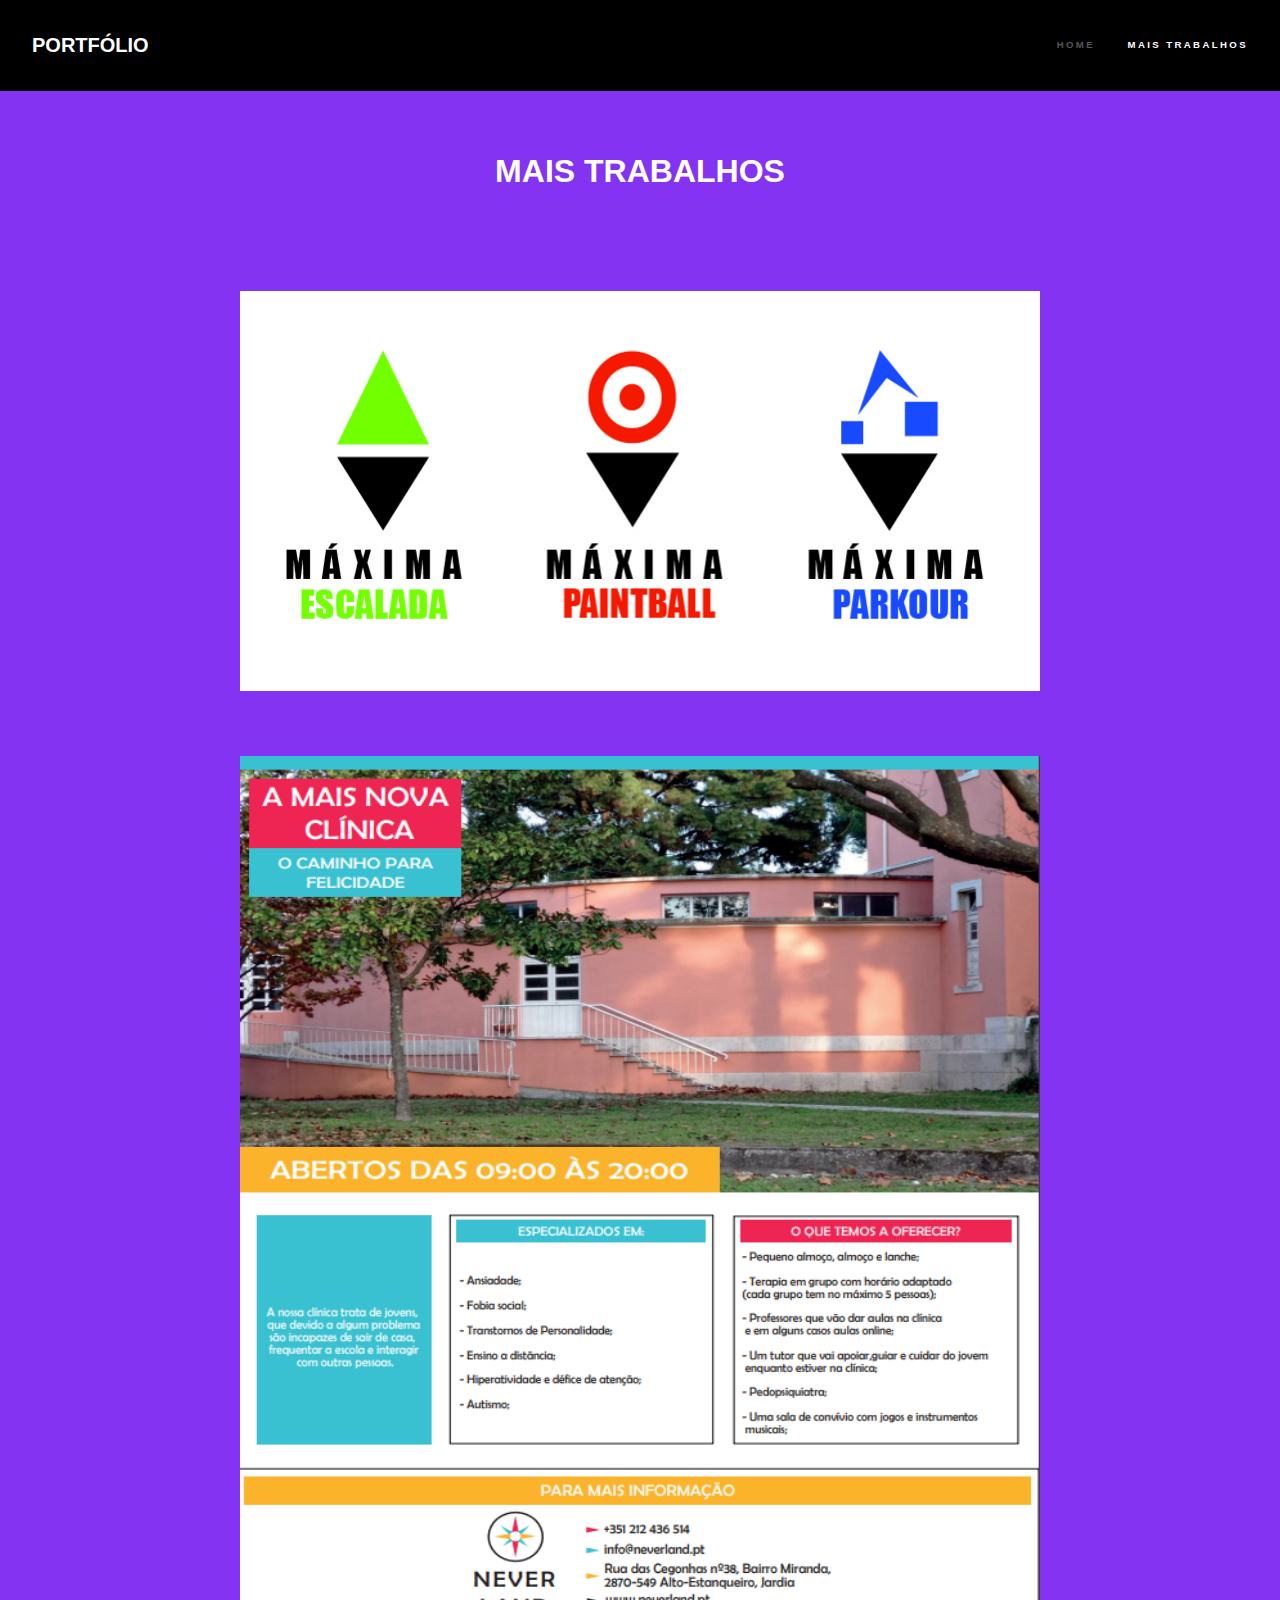
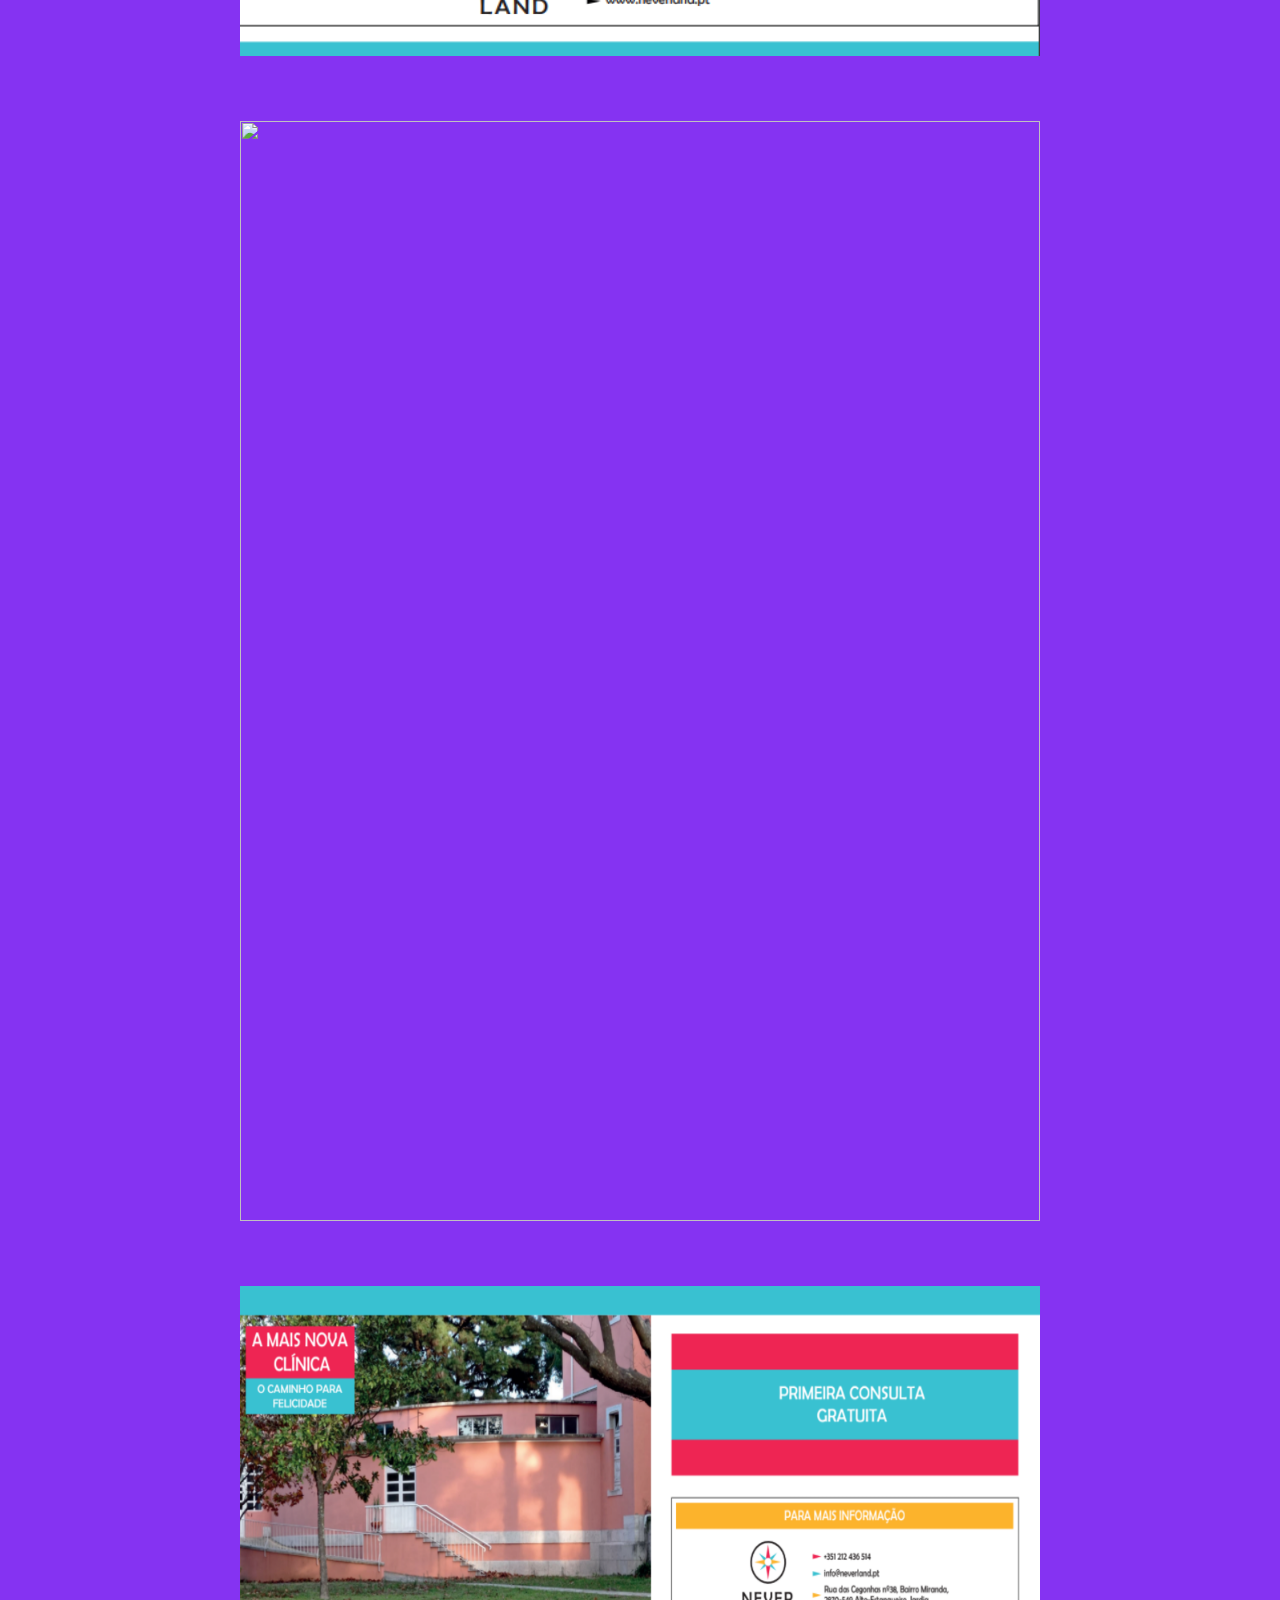
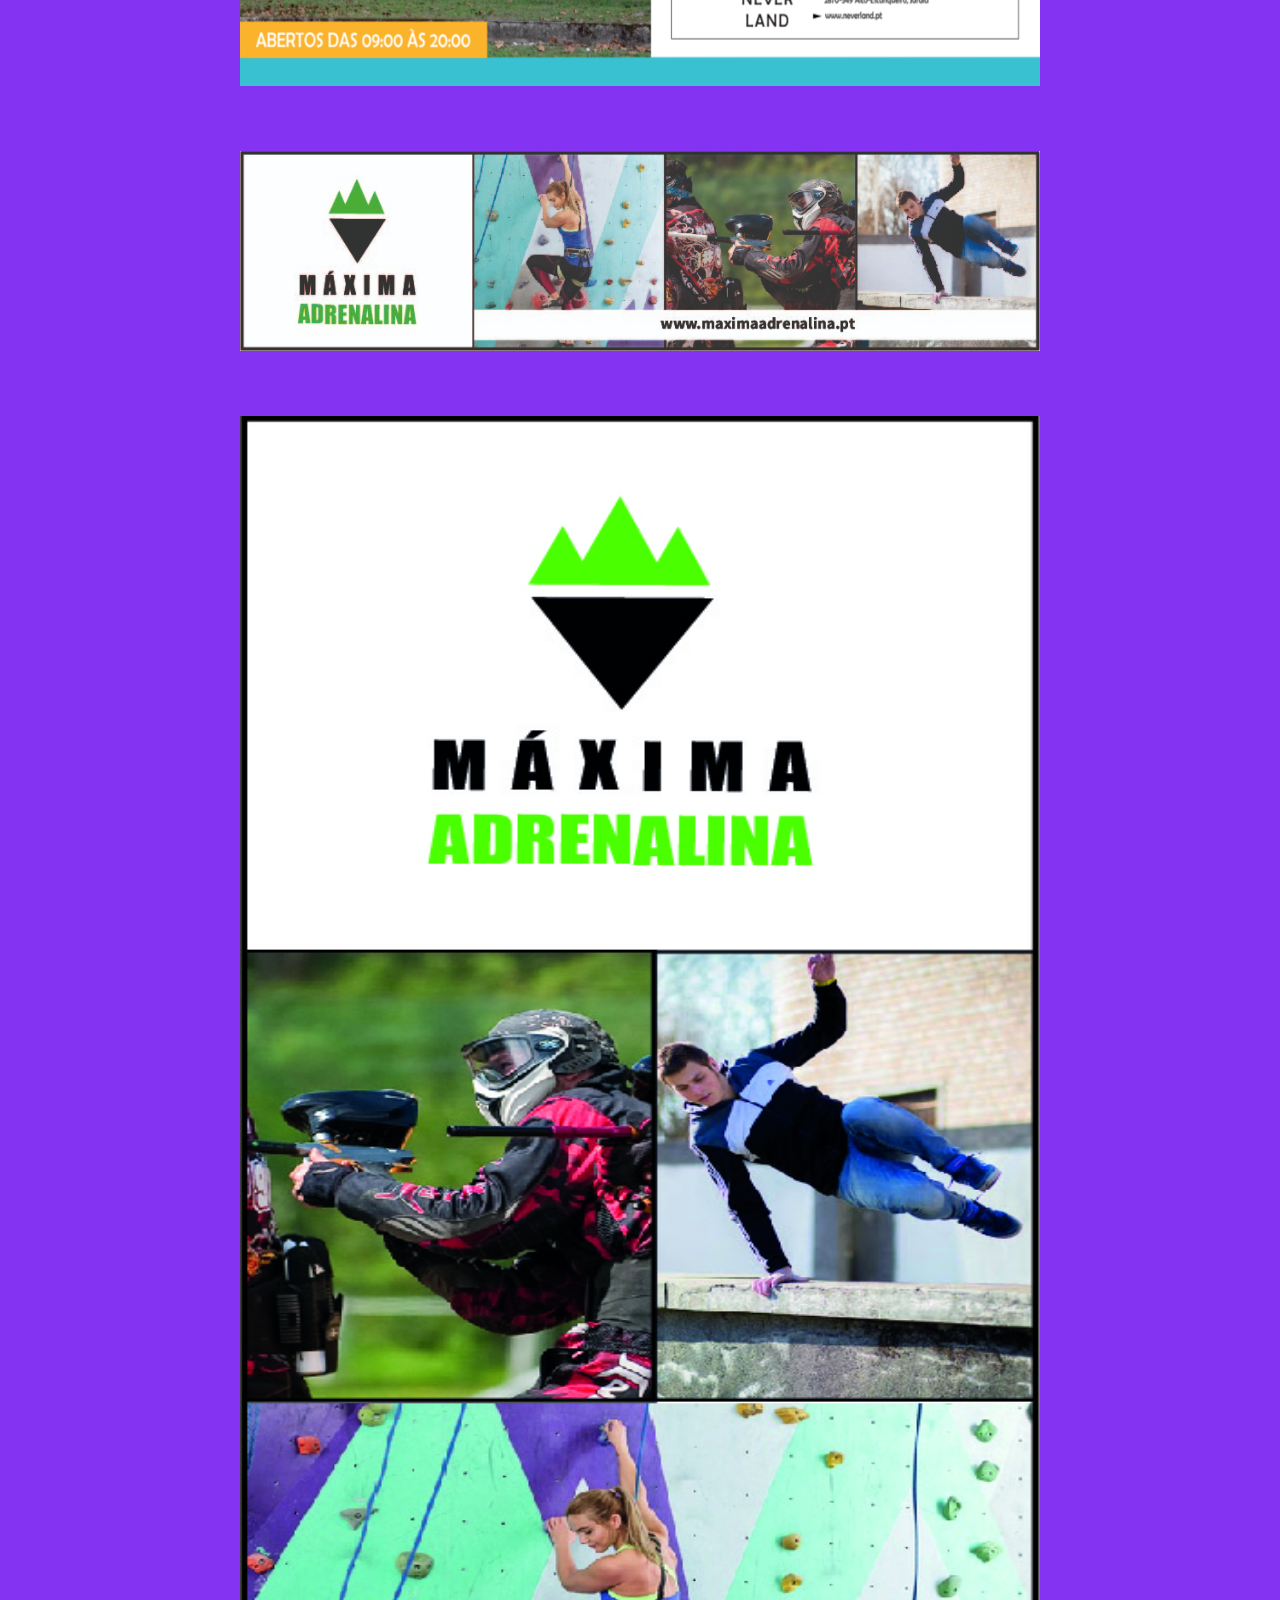
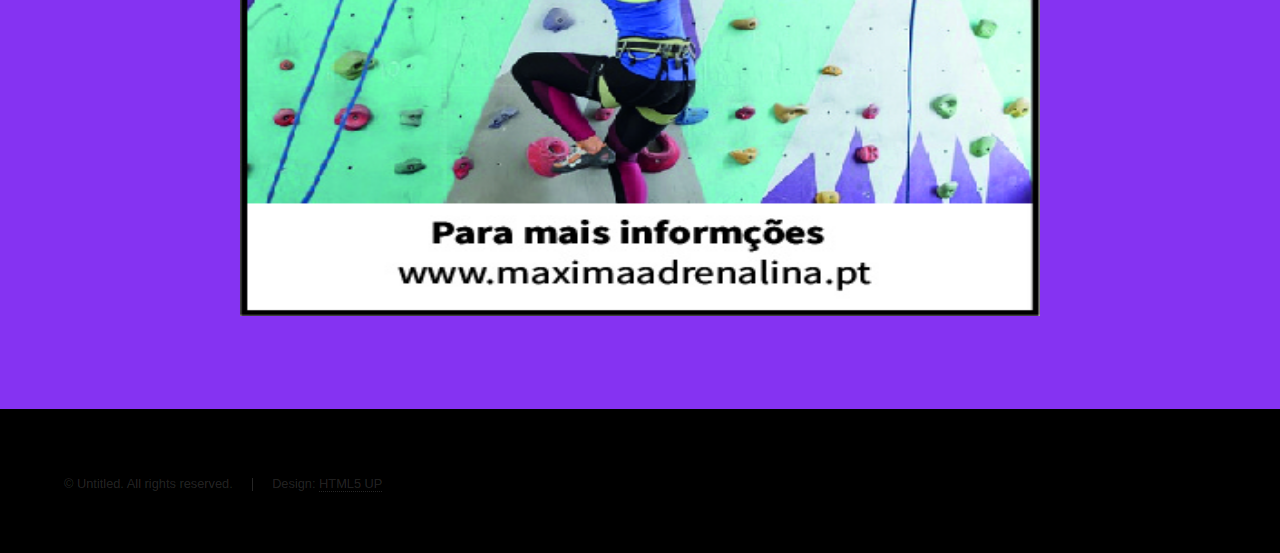
==== commit ed82967a: "Add files via upload" ====
--- a/generic.html
+++ b/generic.html
@@ -83,7 +83,8 @@
   
 	<br>
 	<section>
-							<center><img src="images/anuncio 3.PNG" width="800" height="420"></img></center>
+							<center><img src="images/anuncio 3.PNG" width="800" height="400
+								0"></img></center>
 							<div class="content"> </div>
 	</section>
 <br>
@@ -104,7 +105,7 @@
 							</div>
 	</section>
 <section>
-							<center><img src="images/Anuncios 2.jpg" width="800" height="1400"></img></center>
+							<center><img src="images/Anuncios 2.jpg" width="800" height="1500"></img></center>
 							<div class="content">
 								<div class="inner">
 									
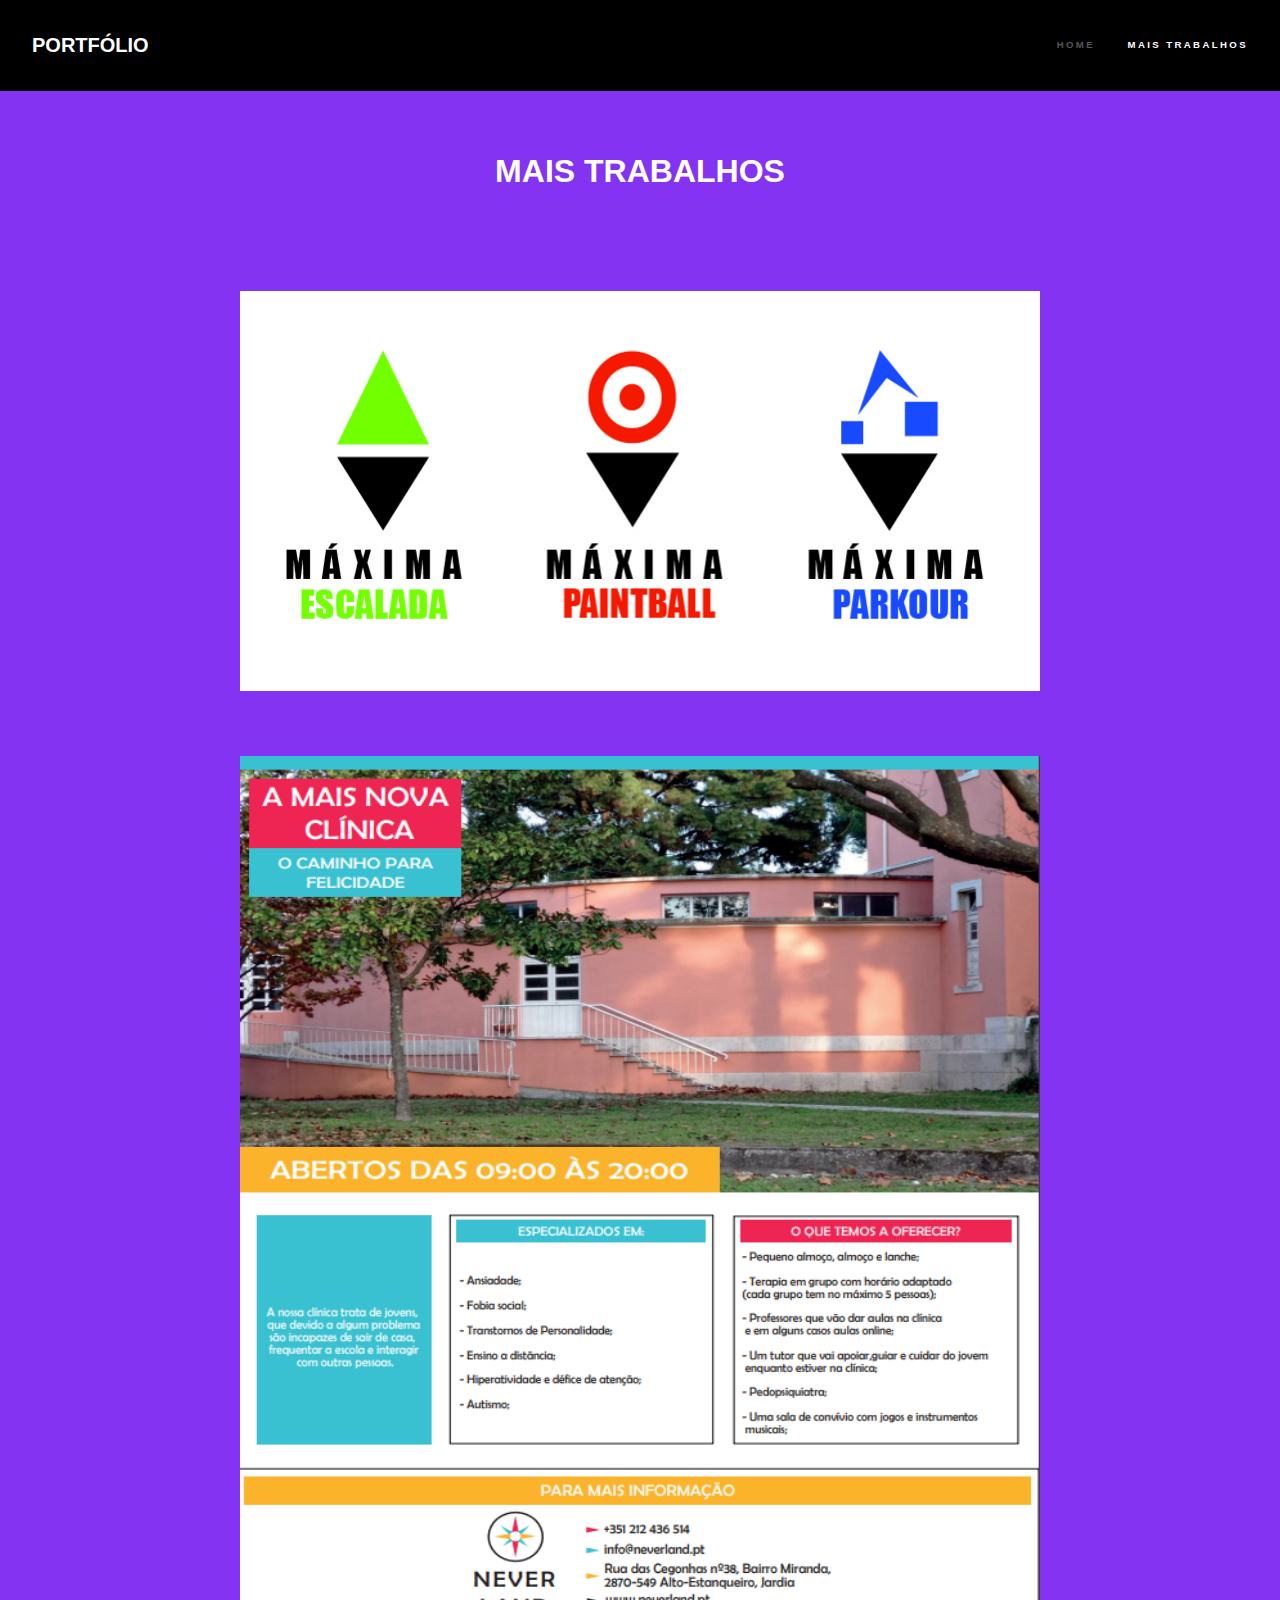
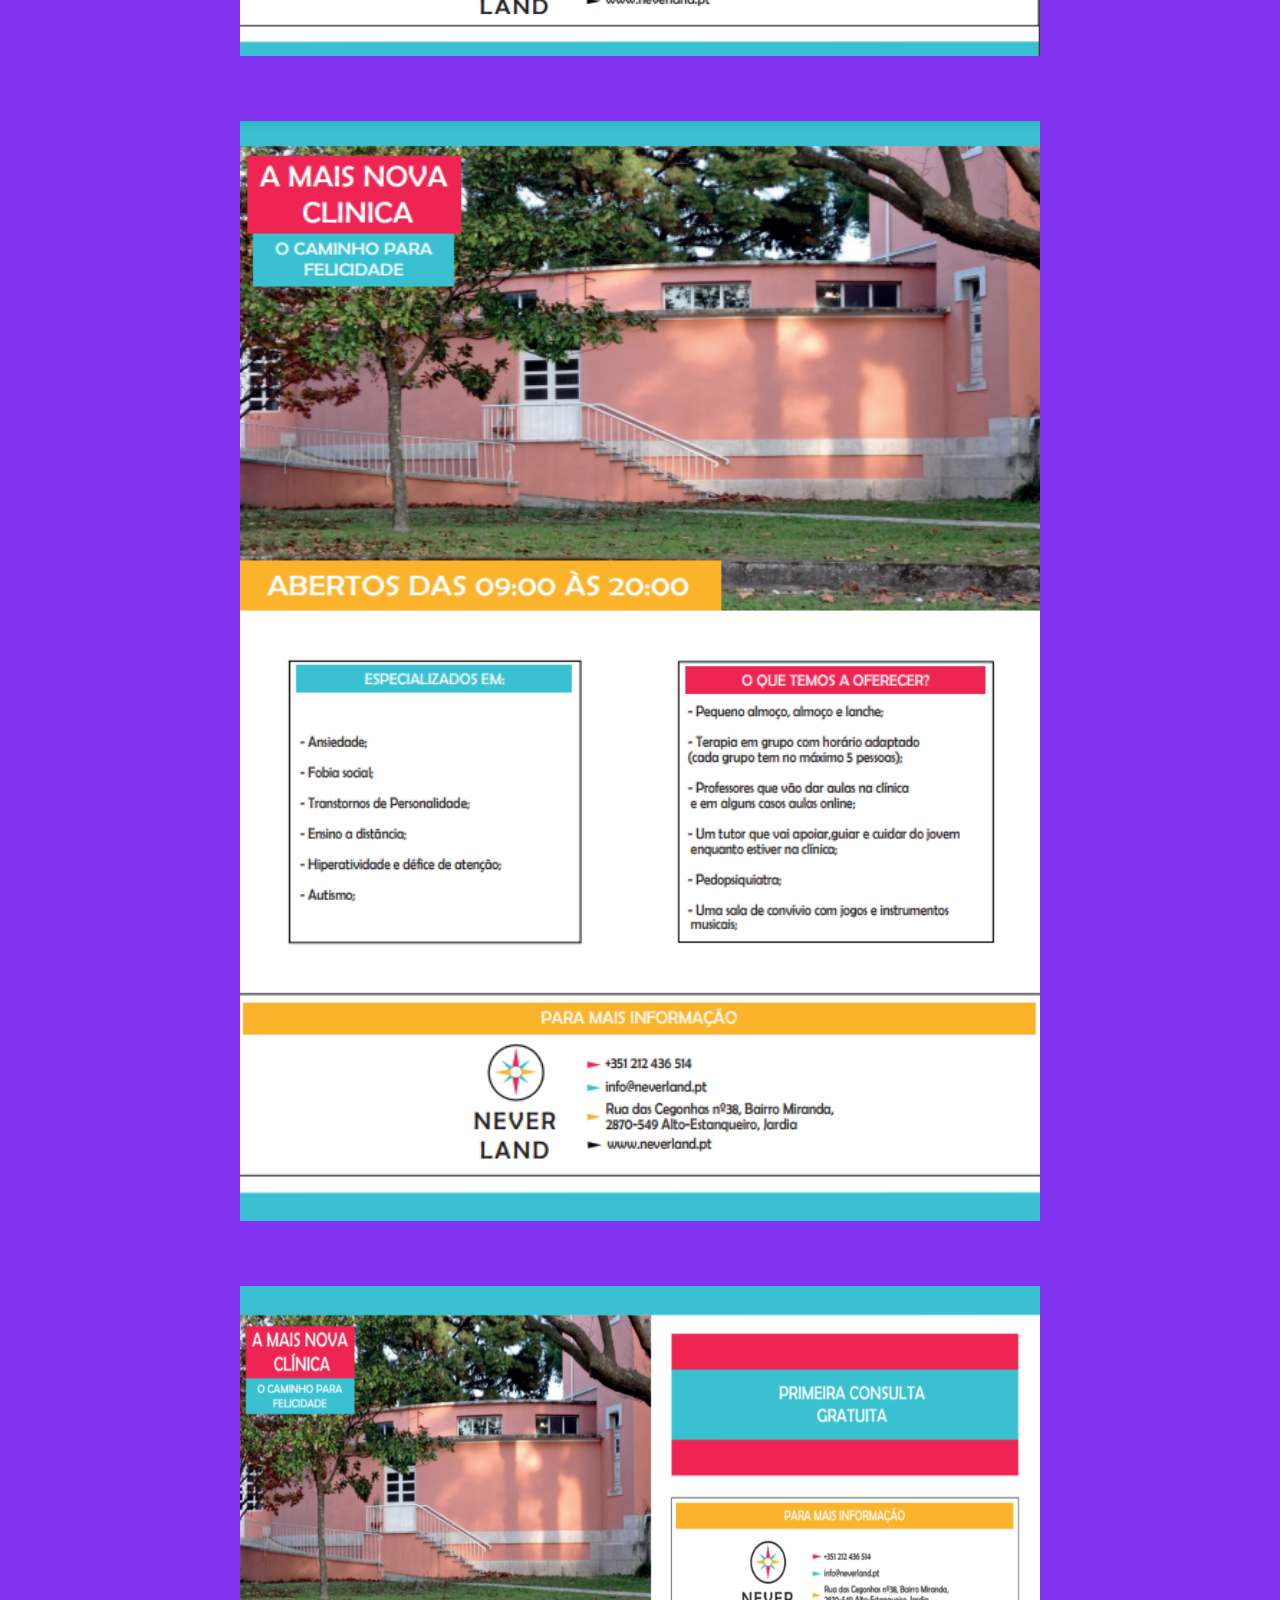
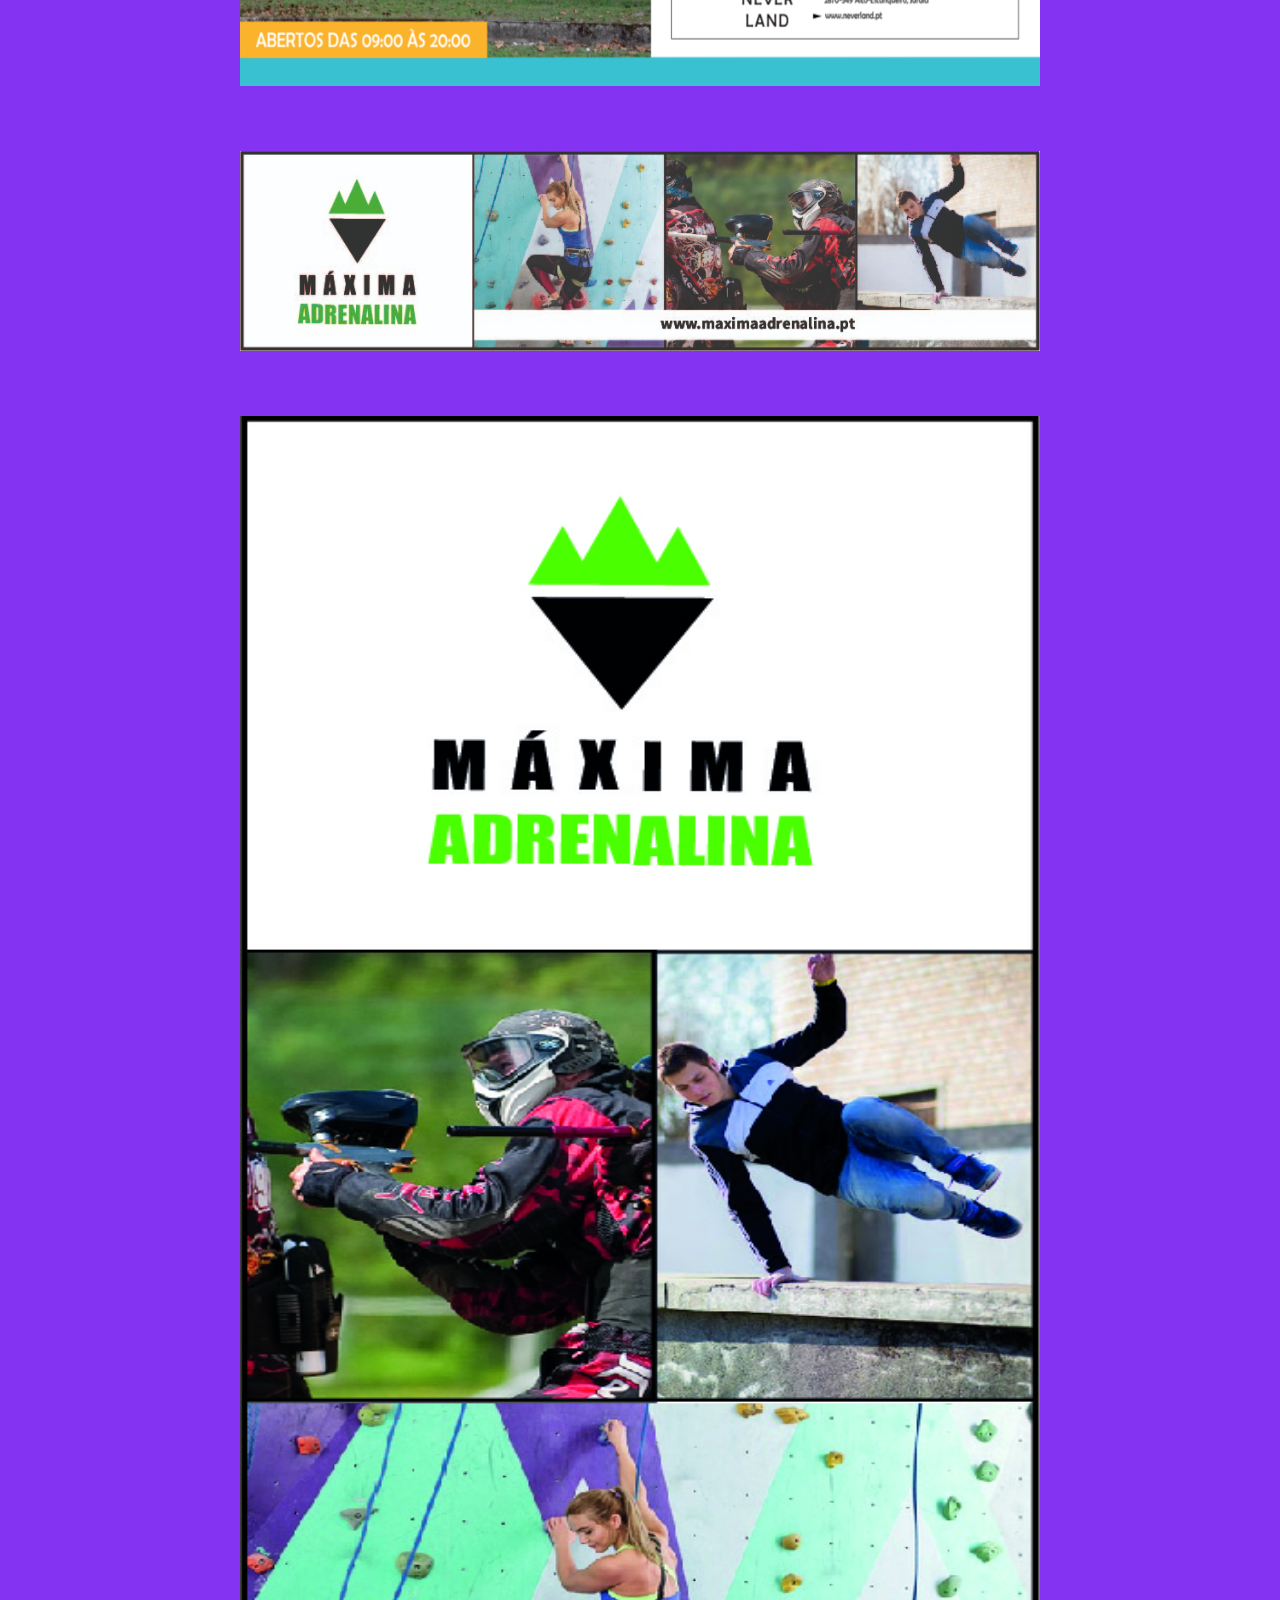
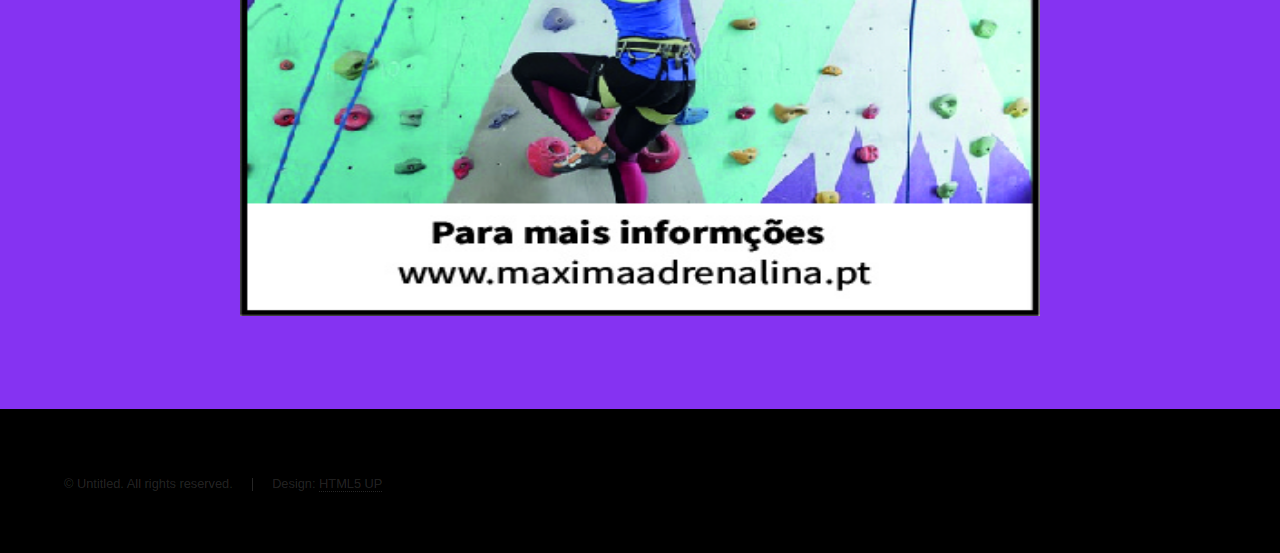
==== commit 30154f1e: "Add files via upload" ====
--- a/generic.html
+++ b/generic.html
@@ -76,7 +76,7 @@
   
 	<br>
 	<section>
-							<center><img src="images/cartaz.png" width="800" height="1100"></img></center>
+							<center><img src="images/cartaz.PNG" width="800" height="1100"></img></center>
 							<div class="content"> </div>
 	</section>
 <br>
